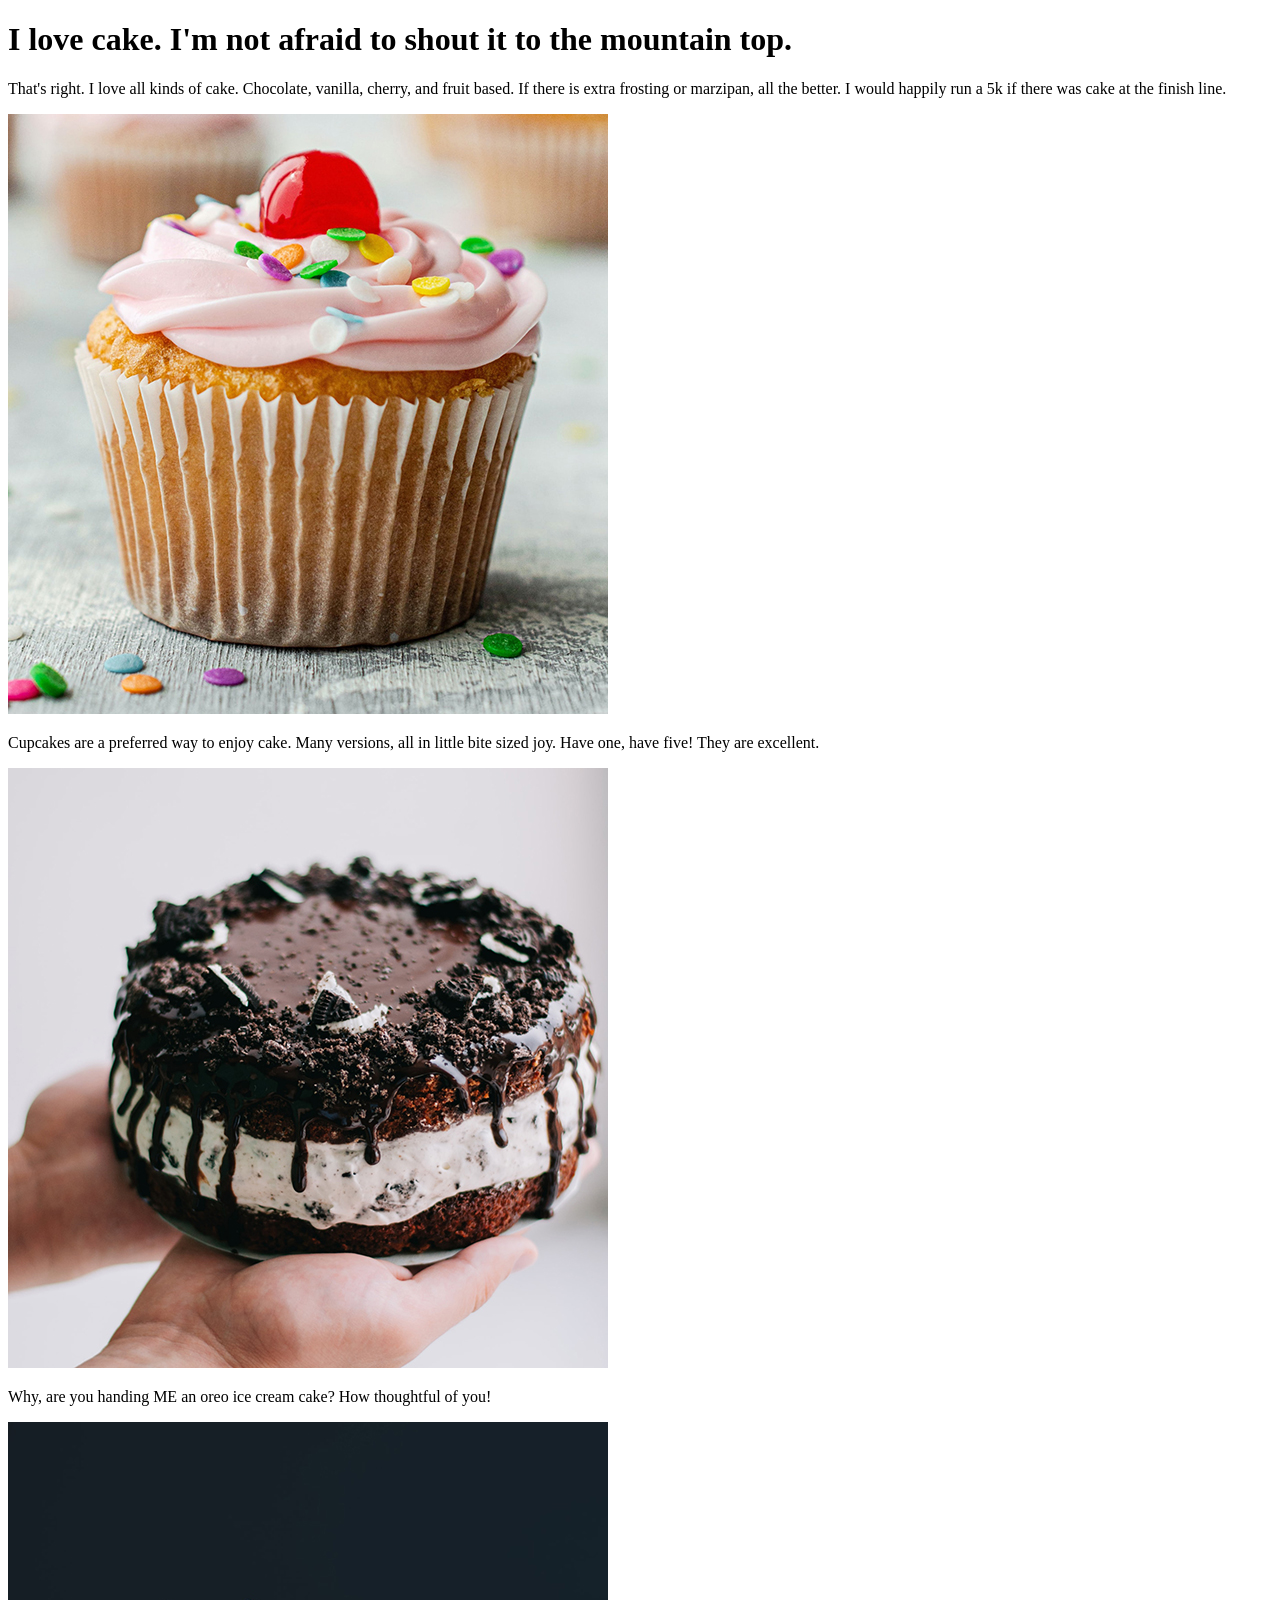
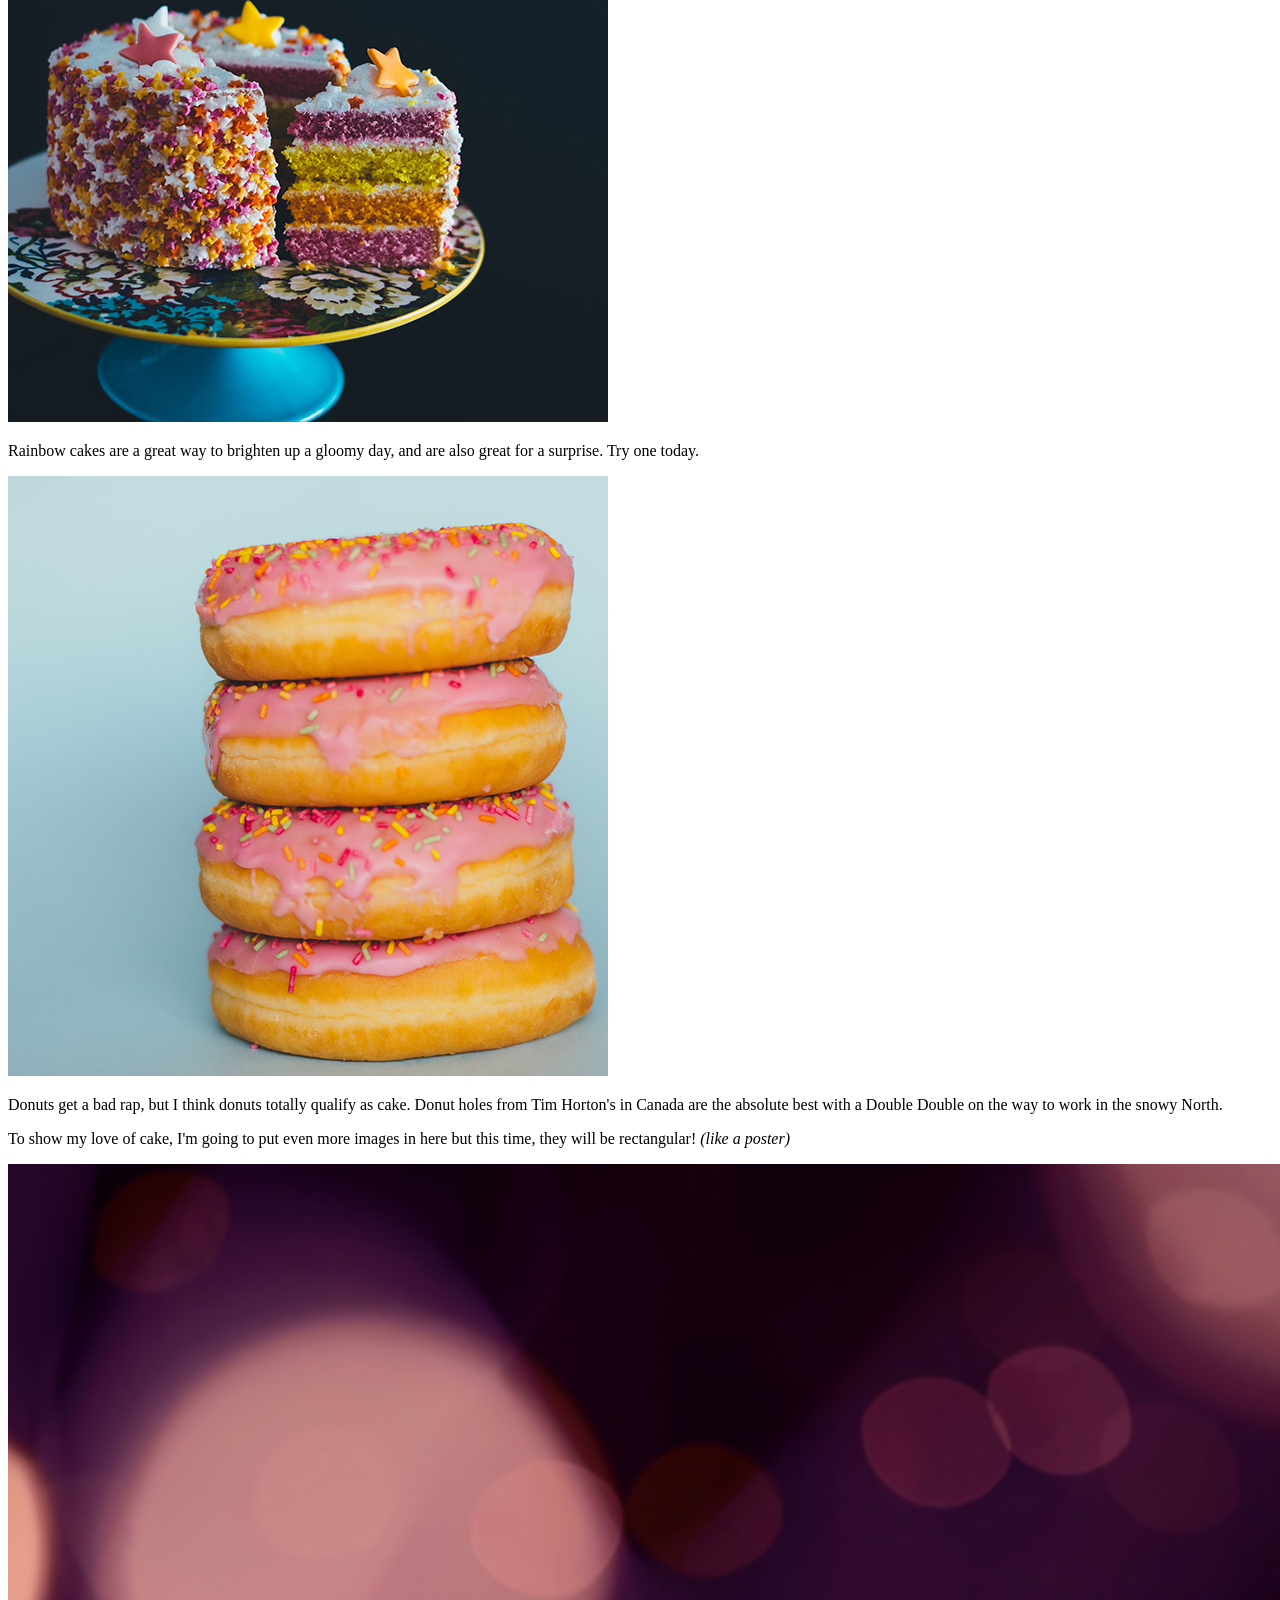
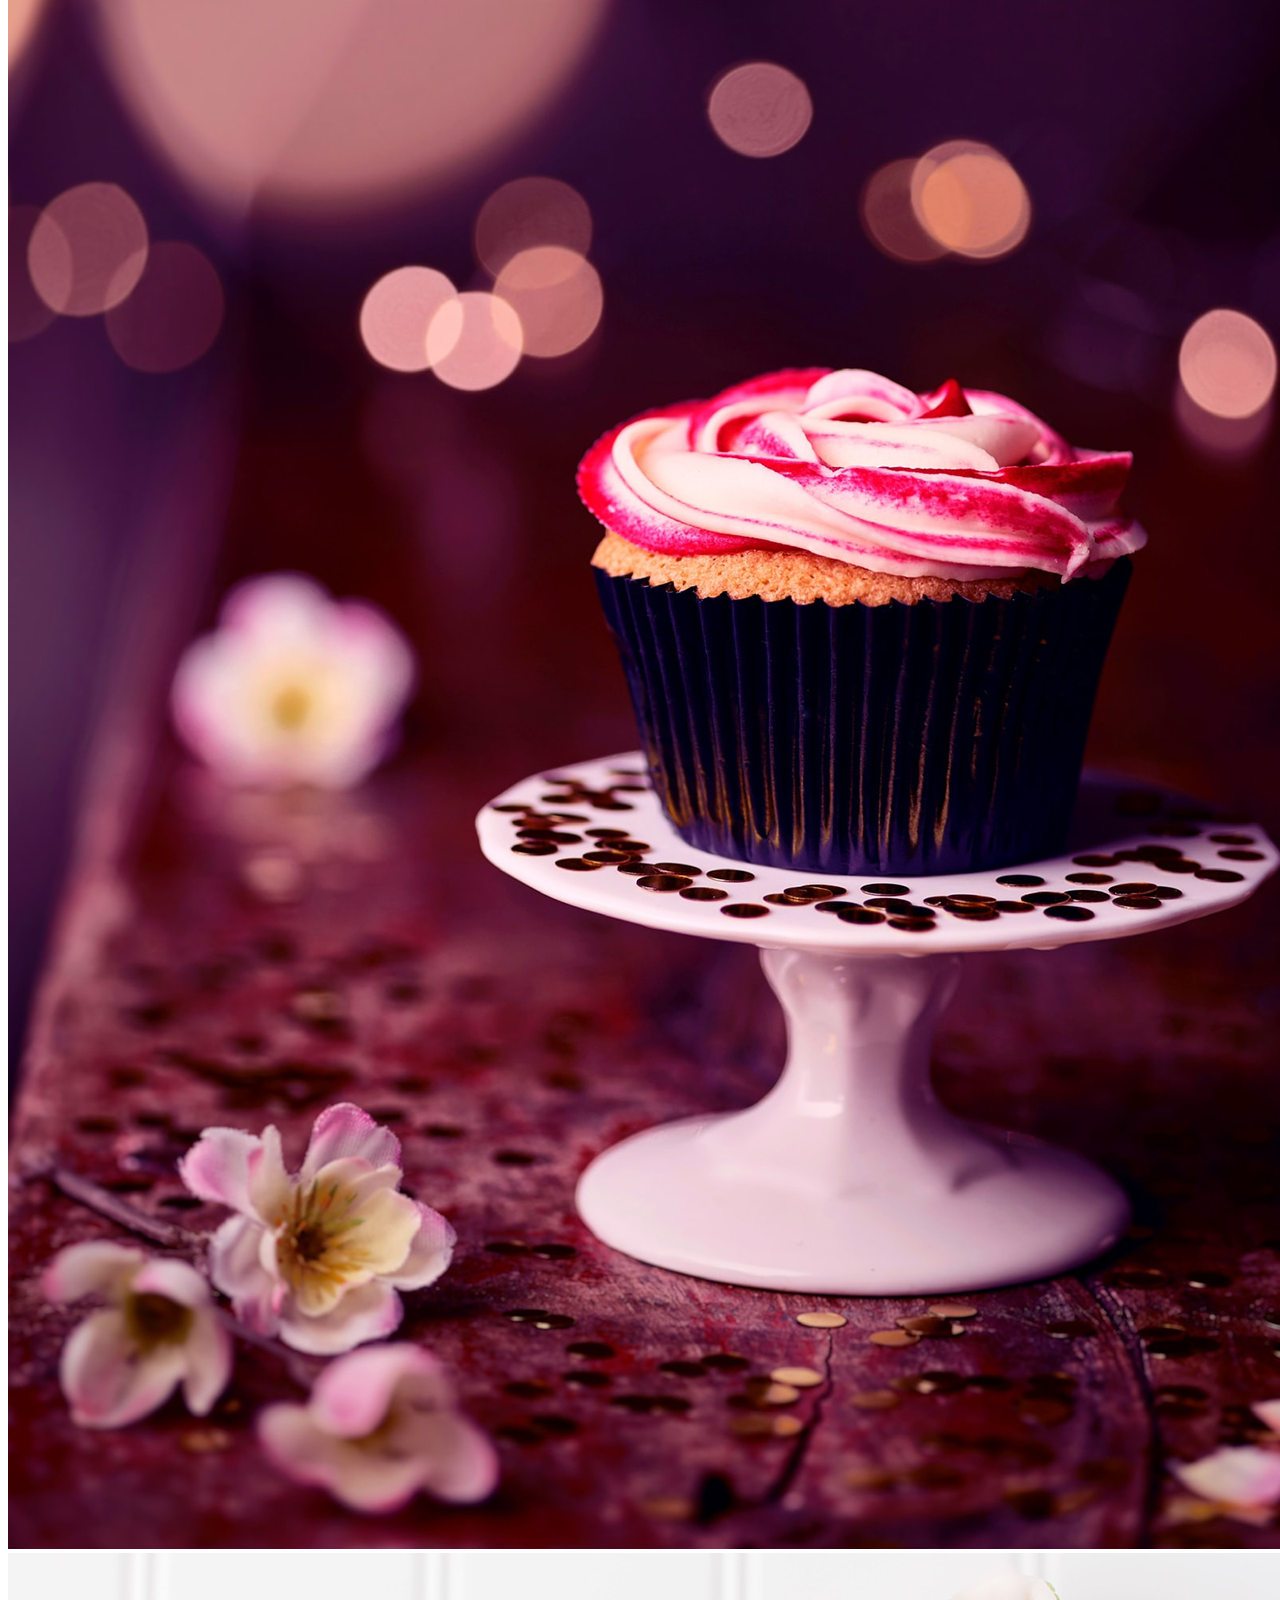
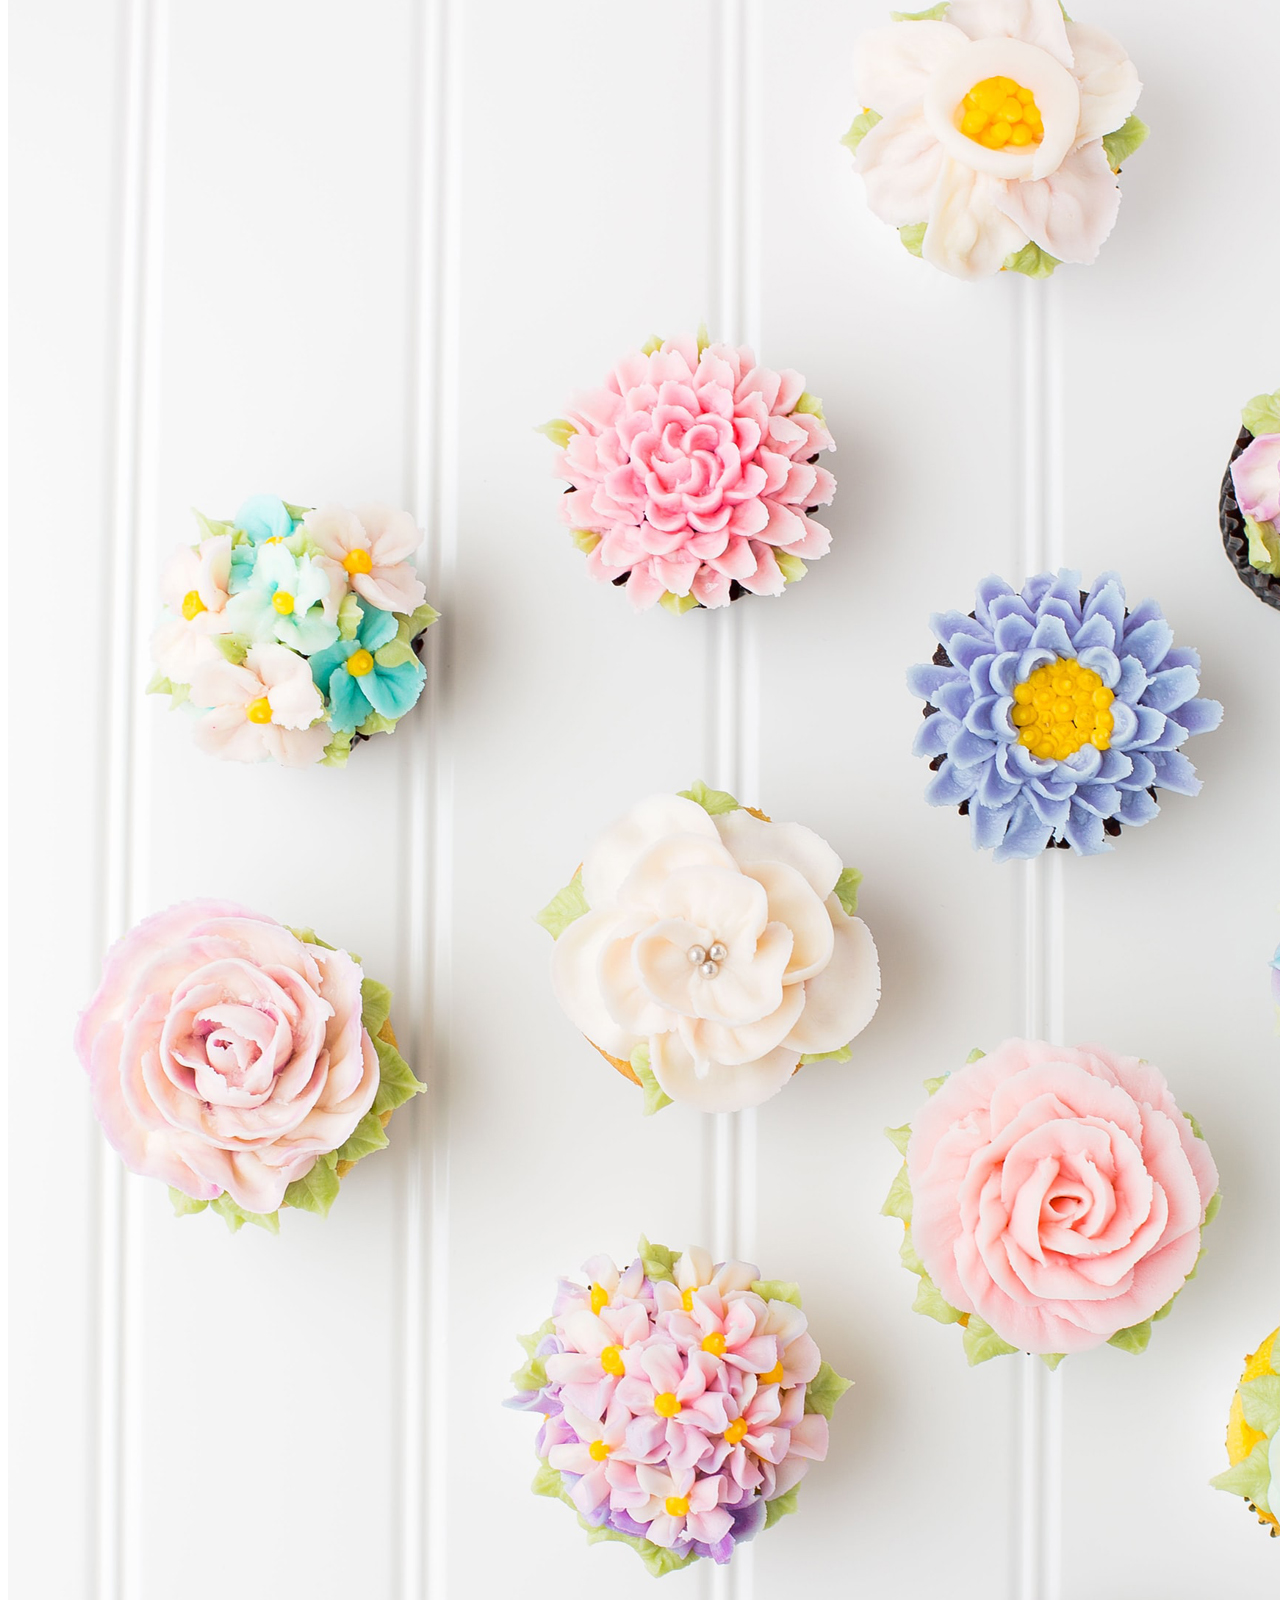
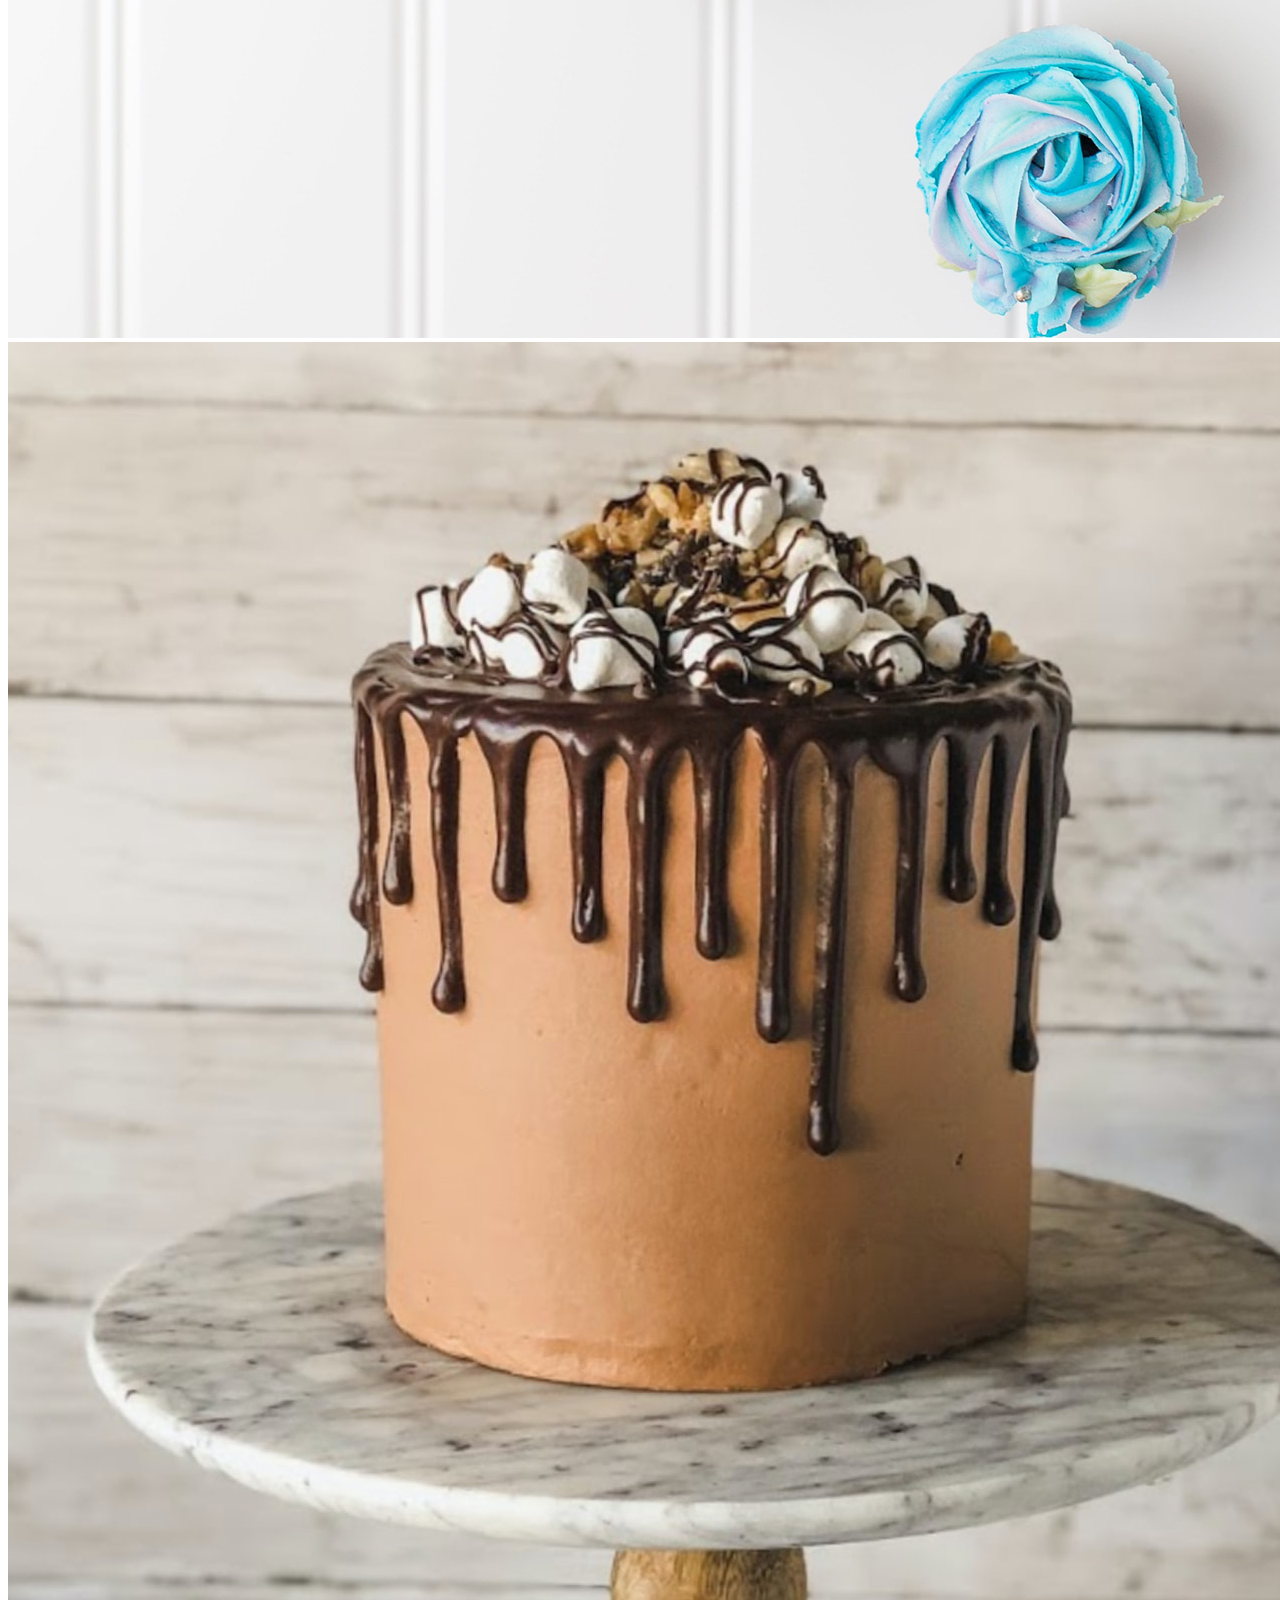
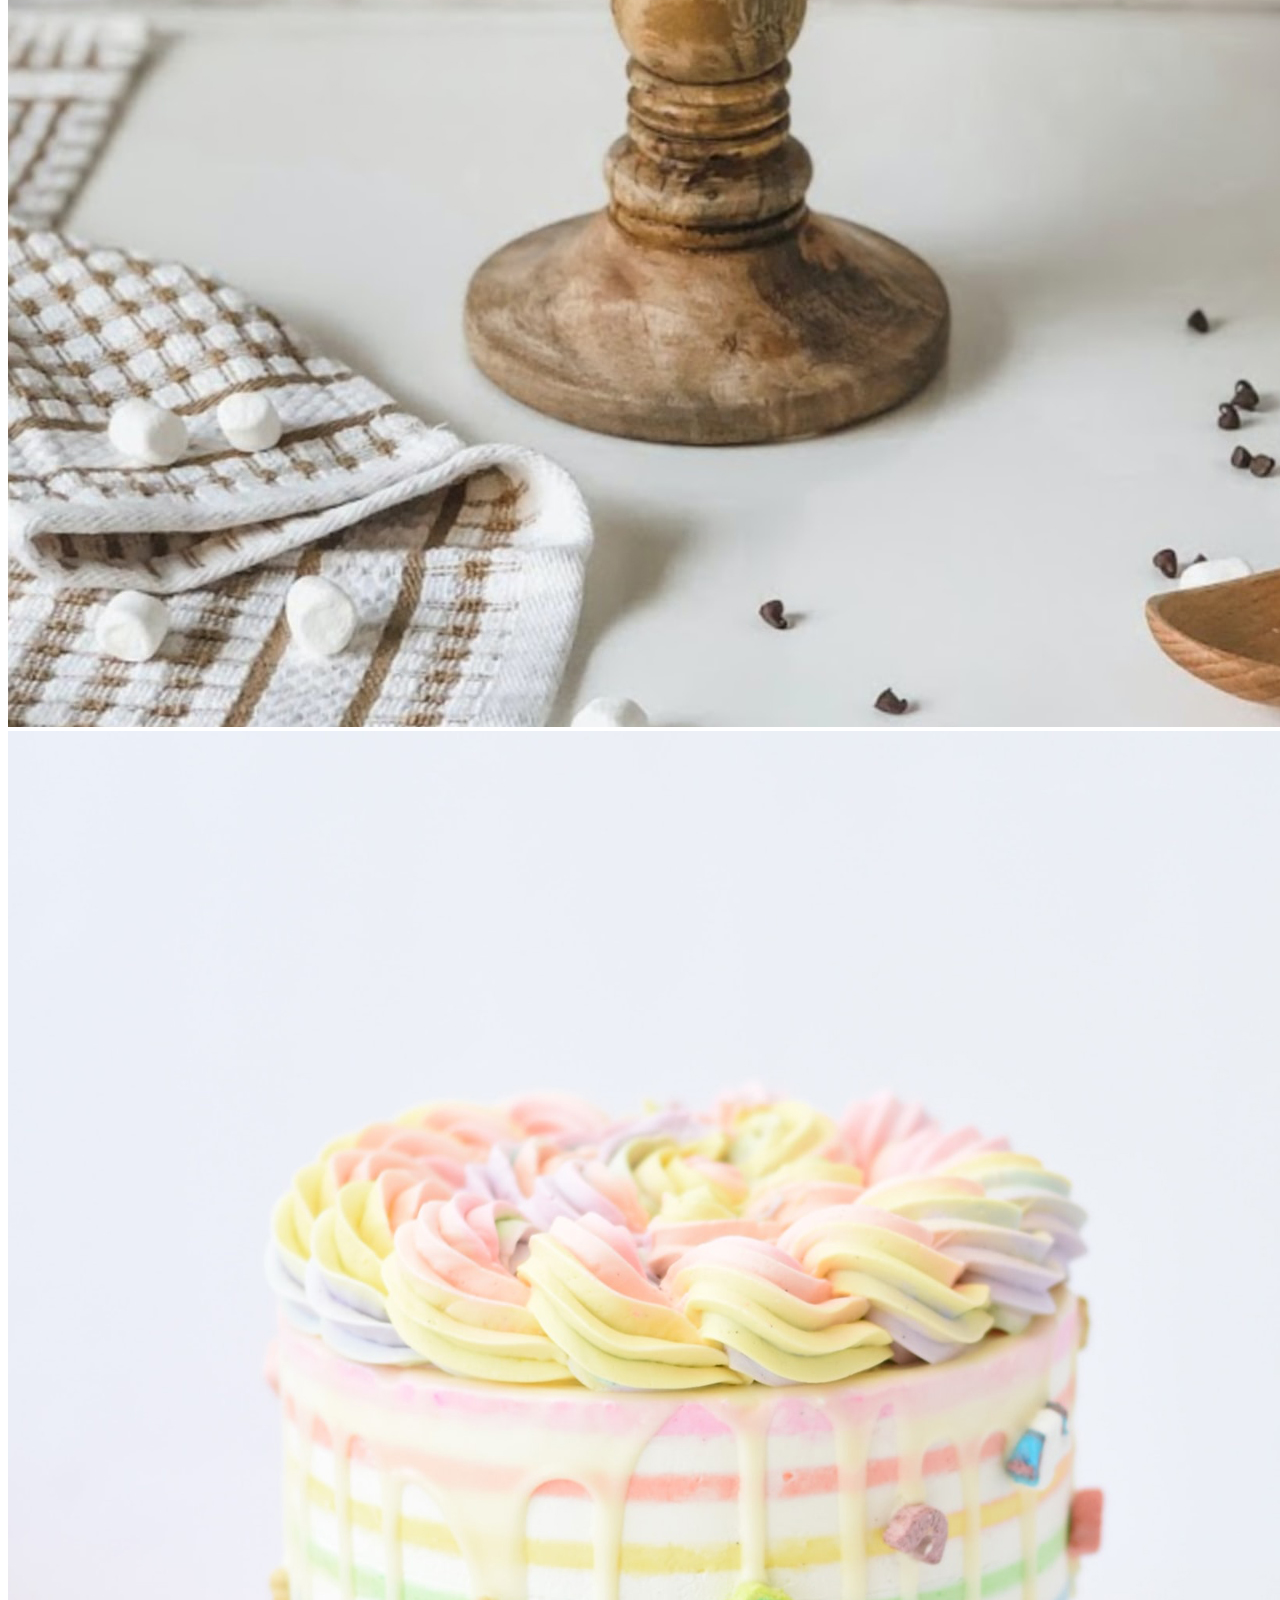
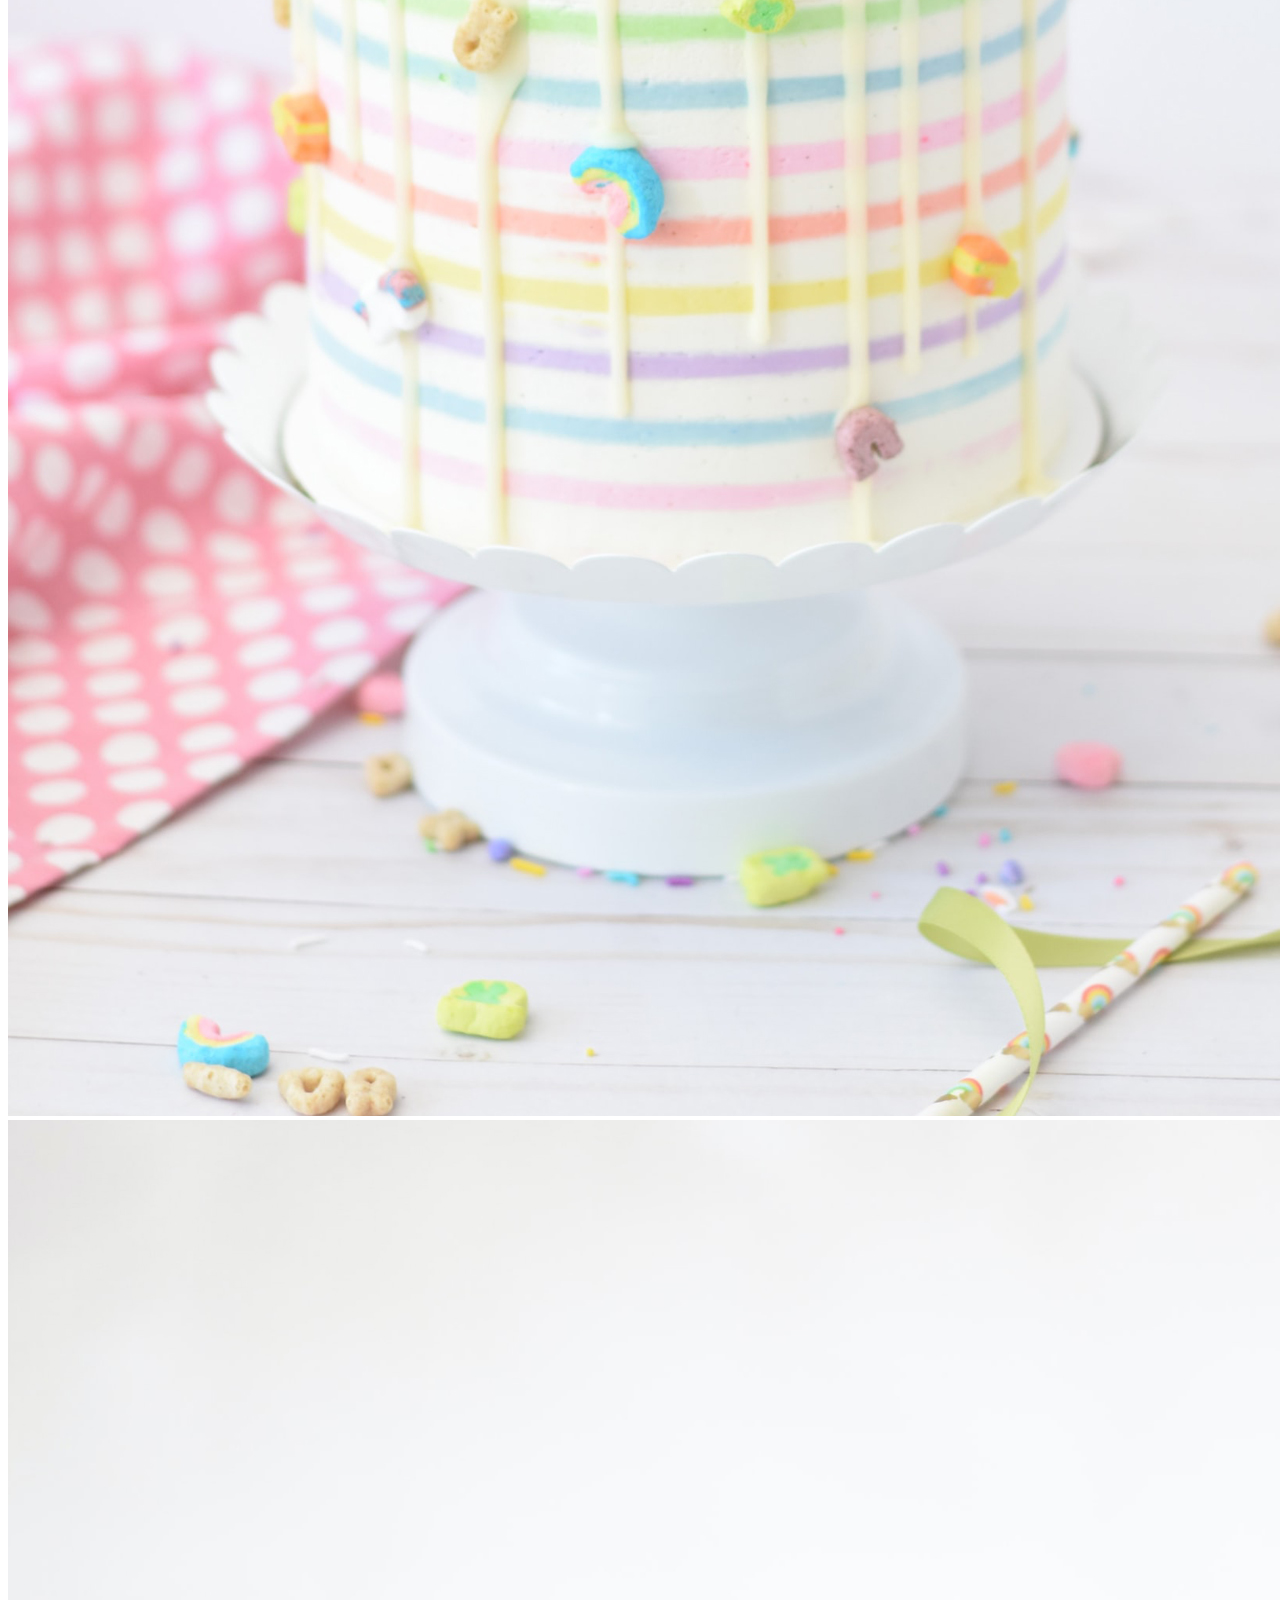
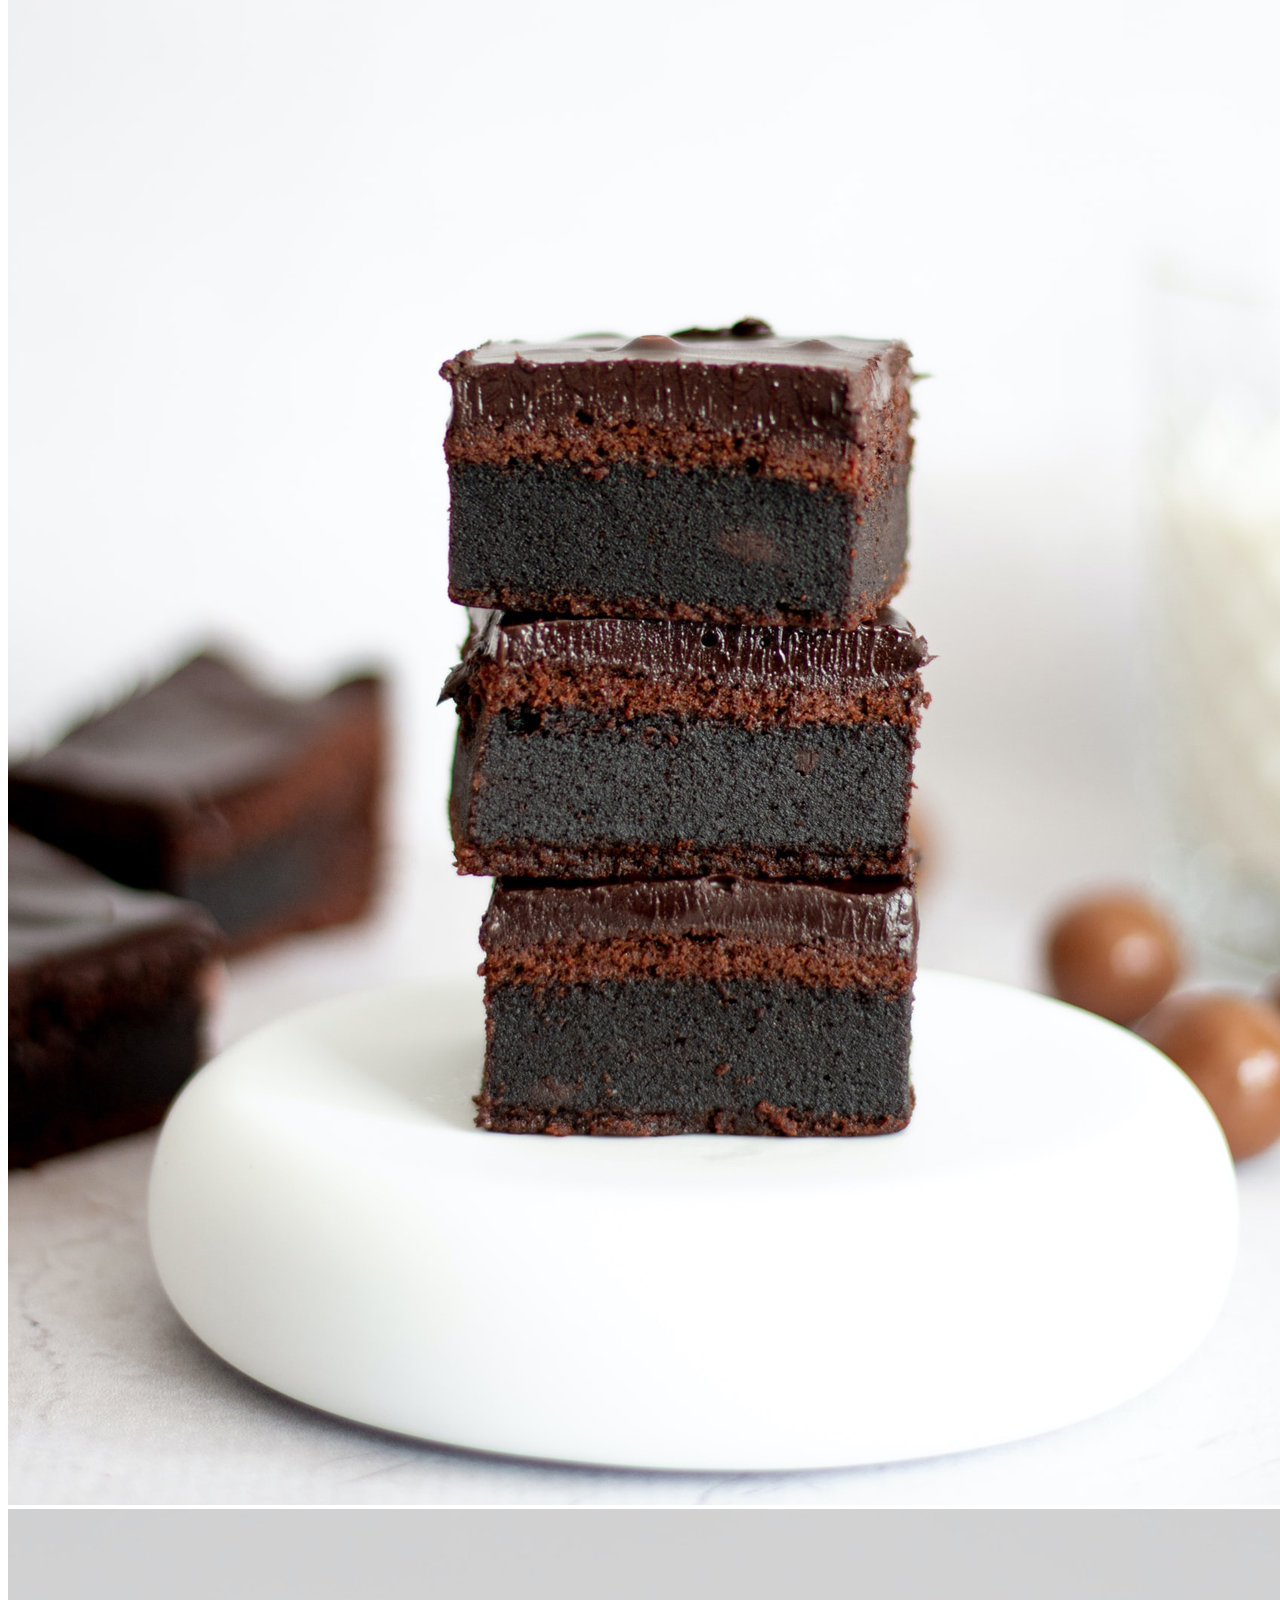
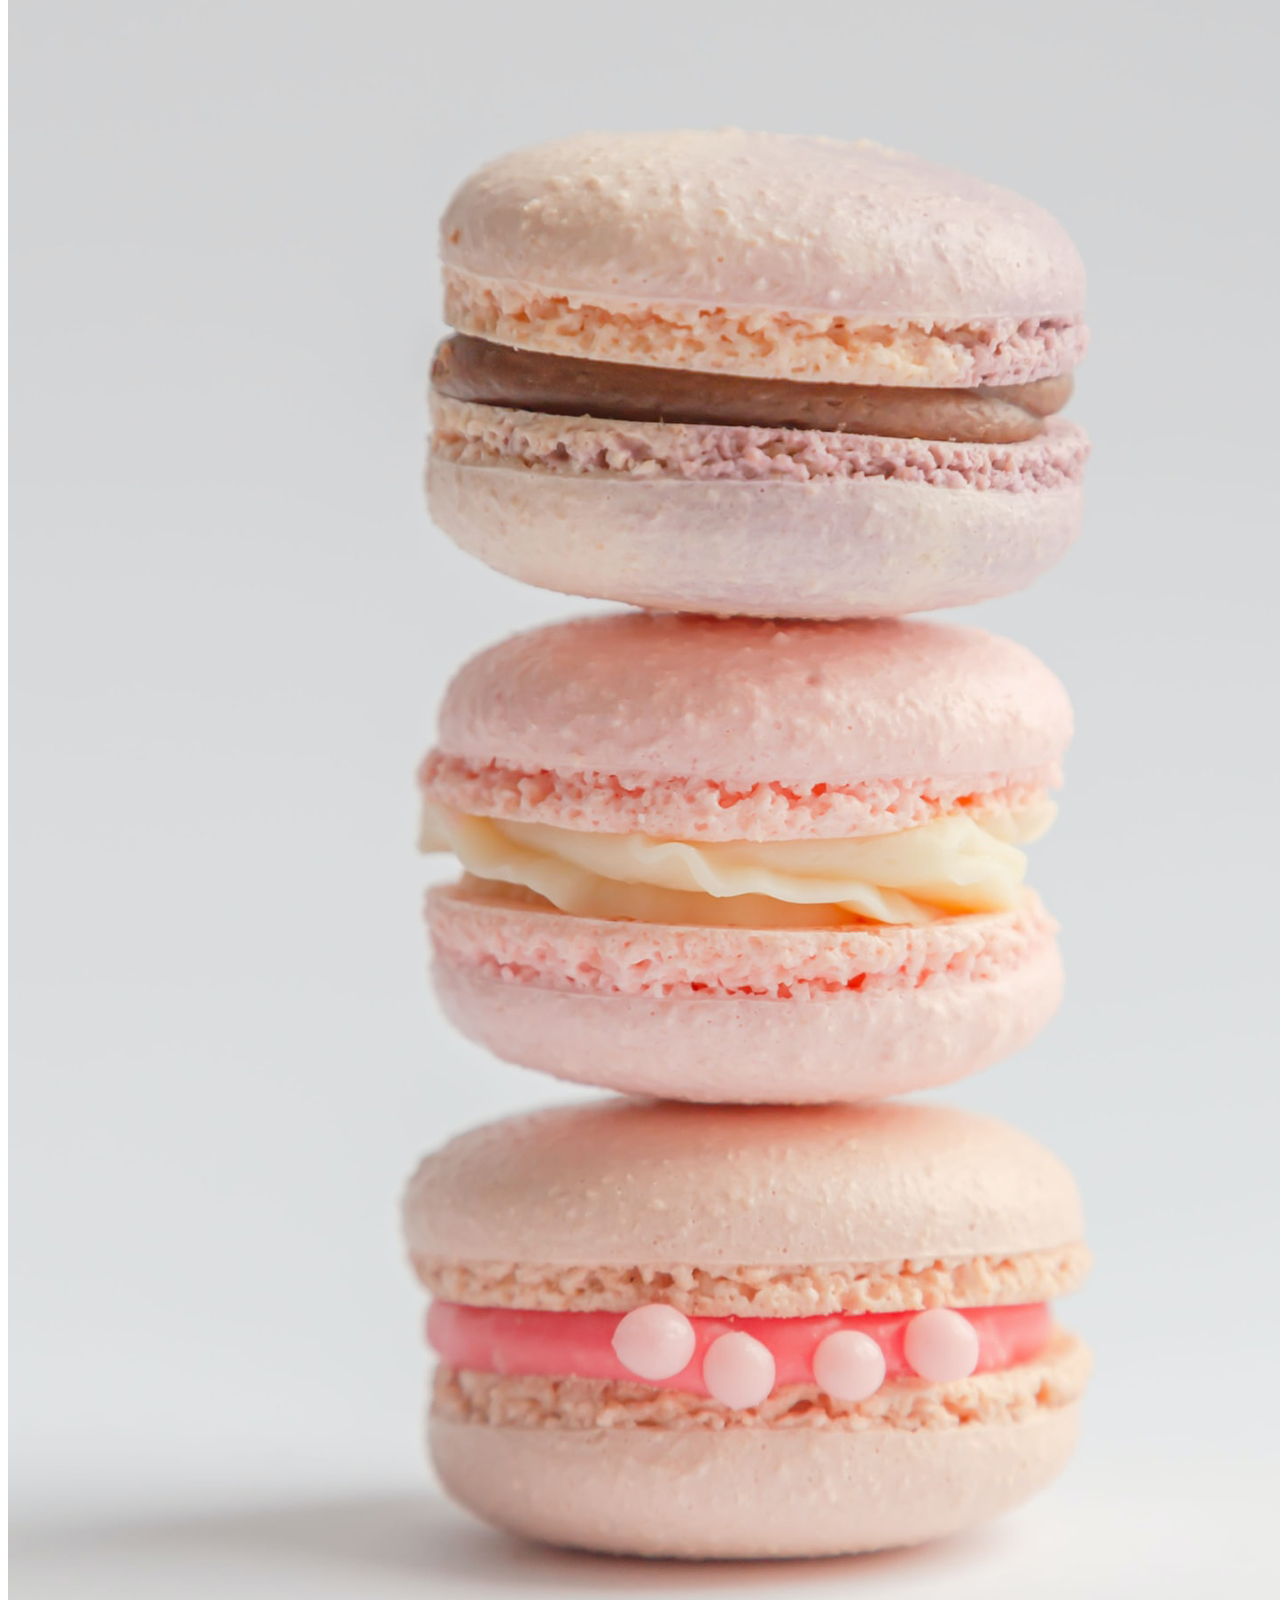
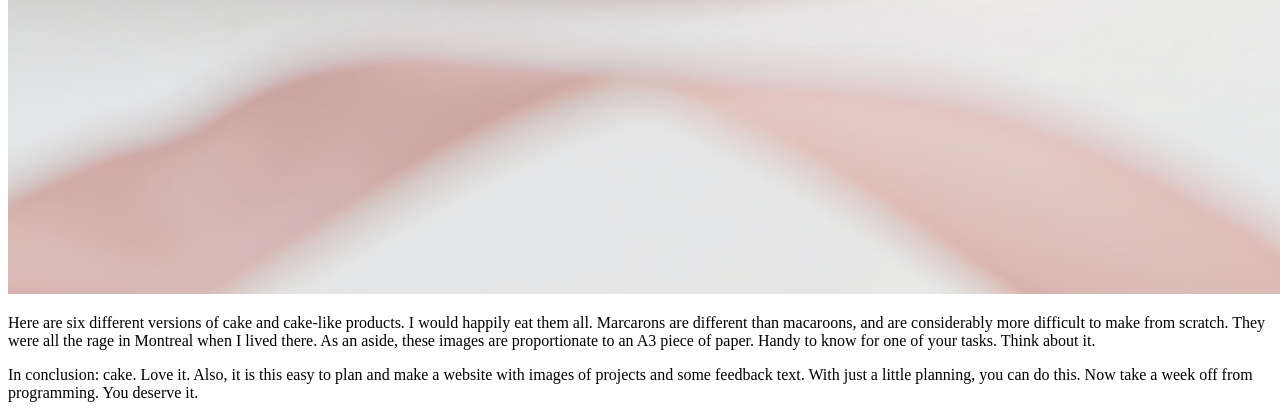
==== cake.html @ 4b4622ae "adding cake images and cake.html adding cake images and the cake.html page" ====
<!DOCTYPE html>
<html lang="en">

<head>
    <meta charset="UTF-8">
    <meta http-equiv="X-UA-Compatible" content="IE=edge">
    <meta name="viewport" content="width=device-width, initial-scale=1.0">

    <link rel='stylesheet' href='styles.css' />

  

    <title>I Love Cake</title>
</head>

<body>

    <!-- This is the header for the cake page -->
    <header>
        <h1>I love cake. I'm not afraid to shout it to the mountain top.</h1>

        <p class="cake-text">That's right. I love all kinds of cake. Chocolate, vanilla, cherry, and fruit based. If there is extra frosting or marzipan, all the better. I would happily run a 5k if there was cake at the finish line.</p>
    </header>




    <!-- main body about my love of cake -->

    <main>

        <!-- begin square images  -->
        <section class="section-one">
            <div class="container">

                <div class="cake-group">
                    <img class="cake-item" src="images/cake1.jpg" alt="a photo of a cupcake">

                    <p class="cake-text caption">Cupcakes are a preferred way to enjoy cake. Many versions, all in
                    little bite sized joy. Have one, have five! They are excellent.</p>

                </div>

                <div class="cake-group">

                    <img class="cake-item" src="images/cake2.jpg" alt="a photo of an oreo ice cream cake">


                    <p class="cake-text caption">Why, are you handing ME an oreo ice cream cake? How thoughtful of you!
                    </p>

                </div>

                <div class="cake-group">

                    <img class="cake-item" src="images/cake3.jpg" alt="a photo of a rainbow cake">

                    <p class="cake-text caption">Rainbow cakes are a great way to brighten up a gloomy day, and are also
                        great
                        for a surprise. Try one today. </p>

                </div>

                <div class="cake-group">
                    <img class="cake-item" src="images/cake4.jpg" alt="a photo of a donut">


                    <p class="cake-text caption">Donuts get a bad rap, but I think donuts totally qualify as cake. Donut
                        holes
                        from Tim Horton's in Canada are the absolute best with a Double Double on the way to work in the
                        snowy
                        North.</p>
                </div>
            </div>
        </section>

        <!-- Begin poster size images -->


        <section class="section-two">



            <p class="cake-text dark center">To show my love of cake, I'm going to put even more images in here but this time,
                they will be rectangular! <em>(like a poster)</em> </p>

            <div class="container">
                <img class="cake-poster-item" src="images/cakeposter1.jpg" alt="a photo of a cupcake">

                <img class="cake-poster-item" src="images/cakeposter2.jpg" alt="a photo of many cupcakes with icing that looks like flowers">

                <img class="cake-poster-item" src="images/cakeposter3.jpg" alt="a photo of a chocolate popcorn marshmallow cake">

                <img class="cake-poster-item" src="images/cakeposter4.jpg" alt="a photo of a rainbow cake not cut">

                <img class="cake-poster-item" src="images/cakeposter5.jpg" alt="a photo of a stack of fudgy brownies">

                <img class="cake-poster-item" src="images/cakeposter6.jpg" alt="a photo of a three pink marcarons">

            </div>

            <p class="cake-text dark center">Here are six different versions of cake and cake-like products. I would happily eat them all. Marcarons are different than macaroons, and are considerably more difficult to make from scratch. They were all the rage in Montreal when I lived there. As an aside, these images are proportionate to an A3 piece of paper. Handy to know for one of your tasks. Think about it.</p>
        </section>
    </main>

    <footer>
        <p class="cake-text caption disclaimer dark">In conclusion: cake. Love it. Also, it is this easy to plan and make a
            website with images of projects and some feedback text. With just a little planning, you can do this. Now
            take a week off from programming. You deserve it.</p>

    </footer>
</body>

</html>
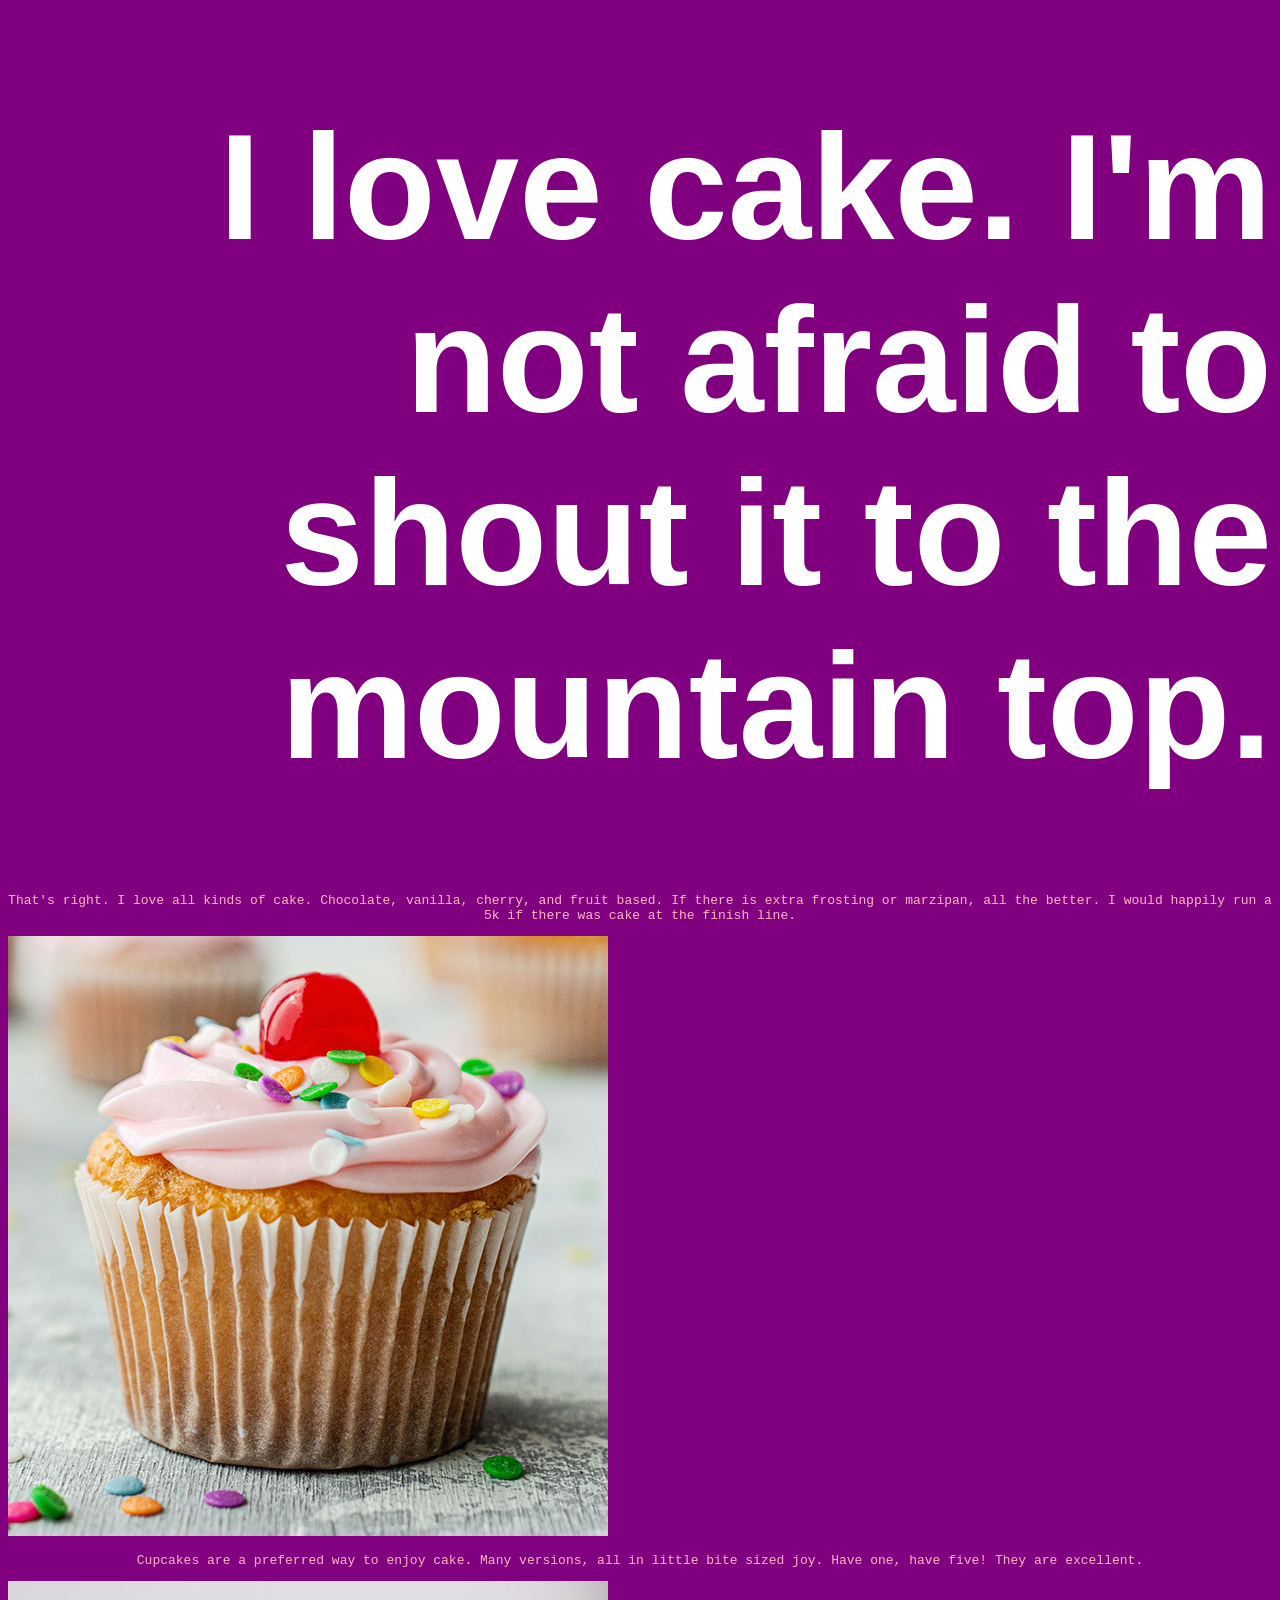
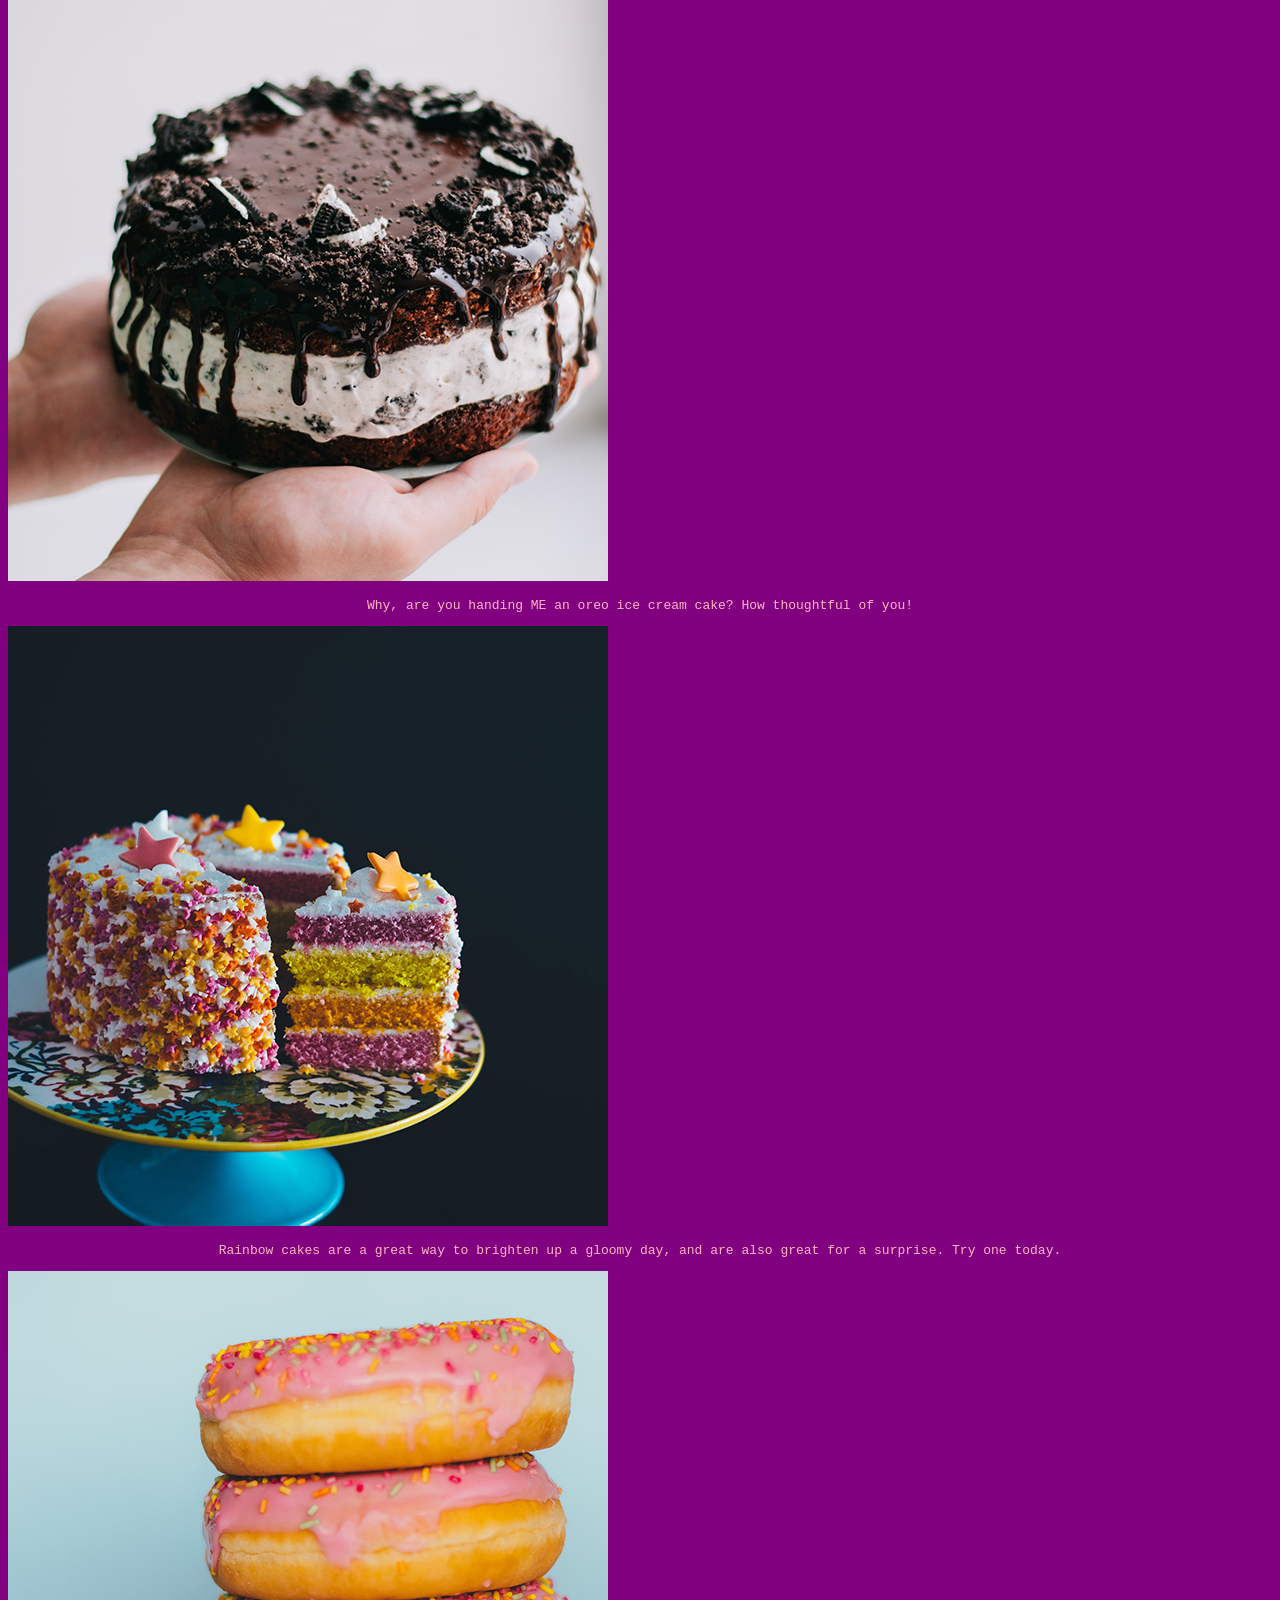
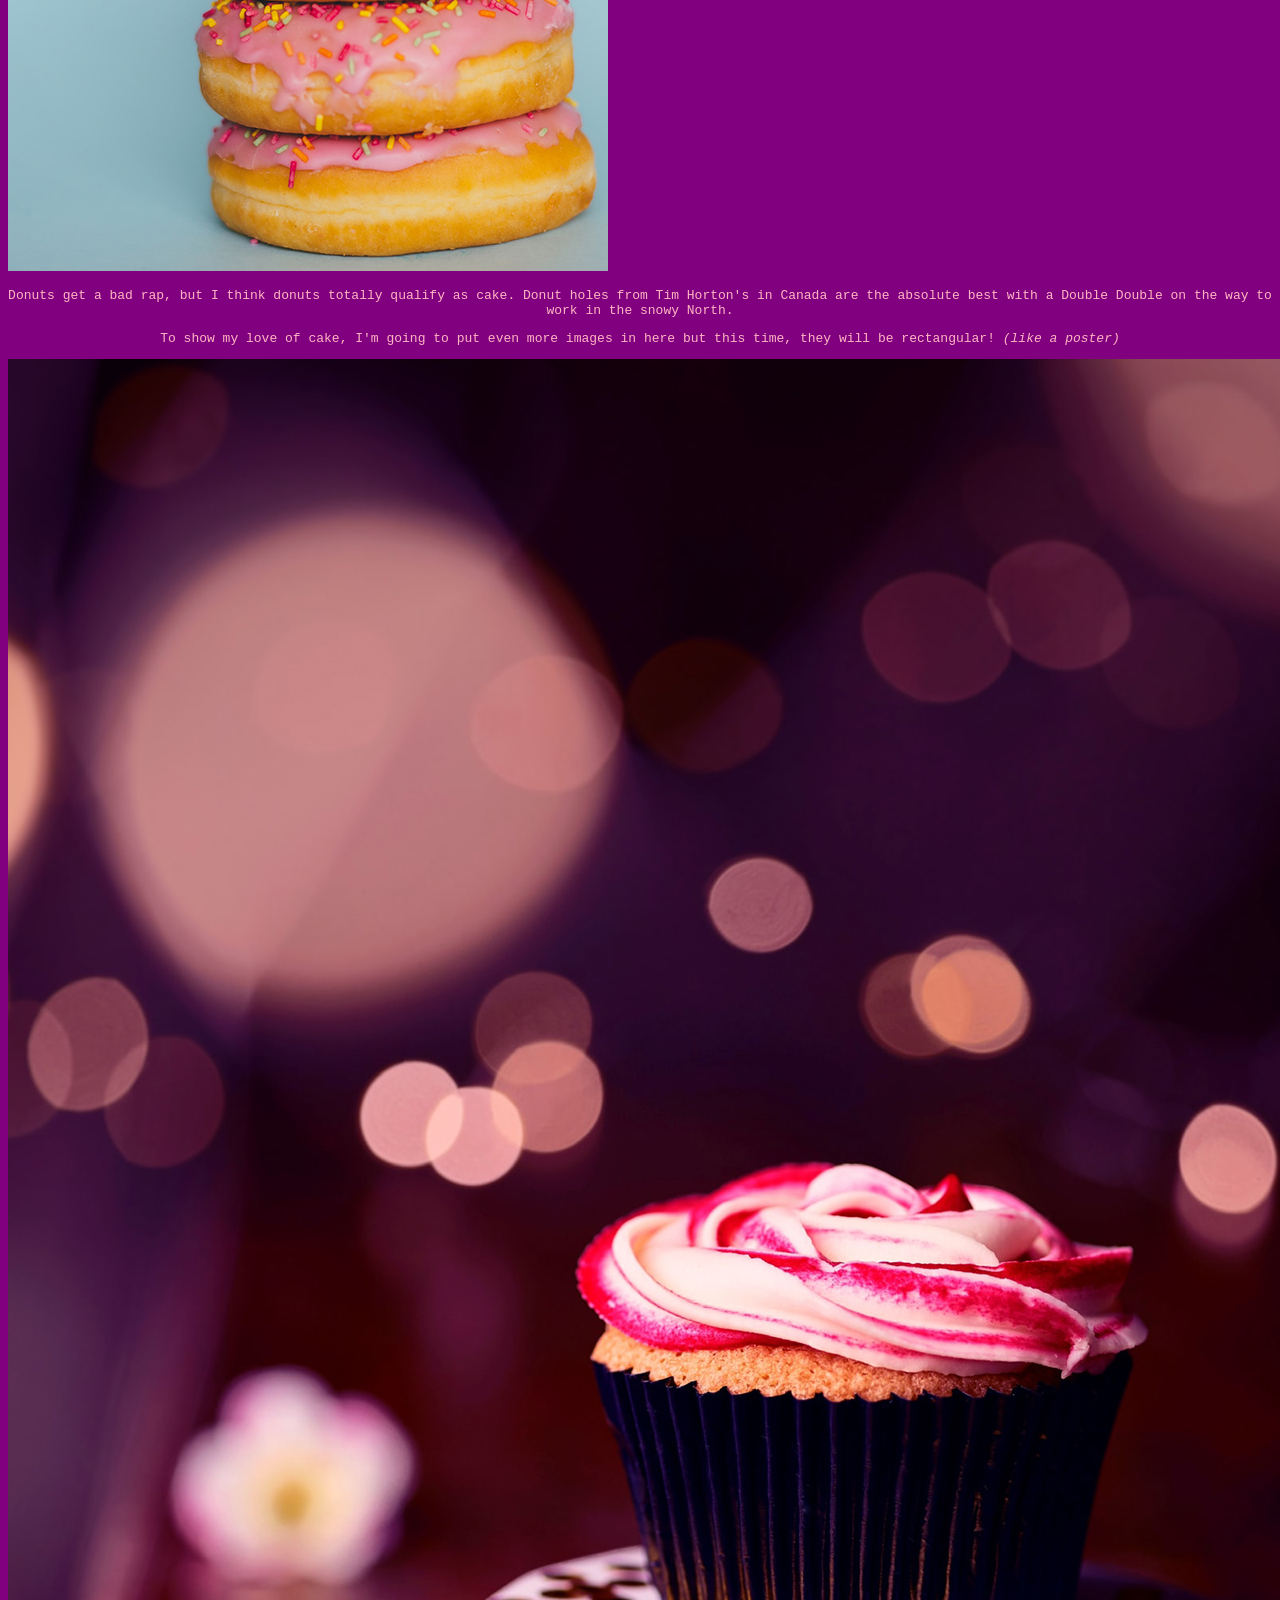
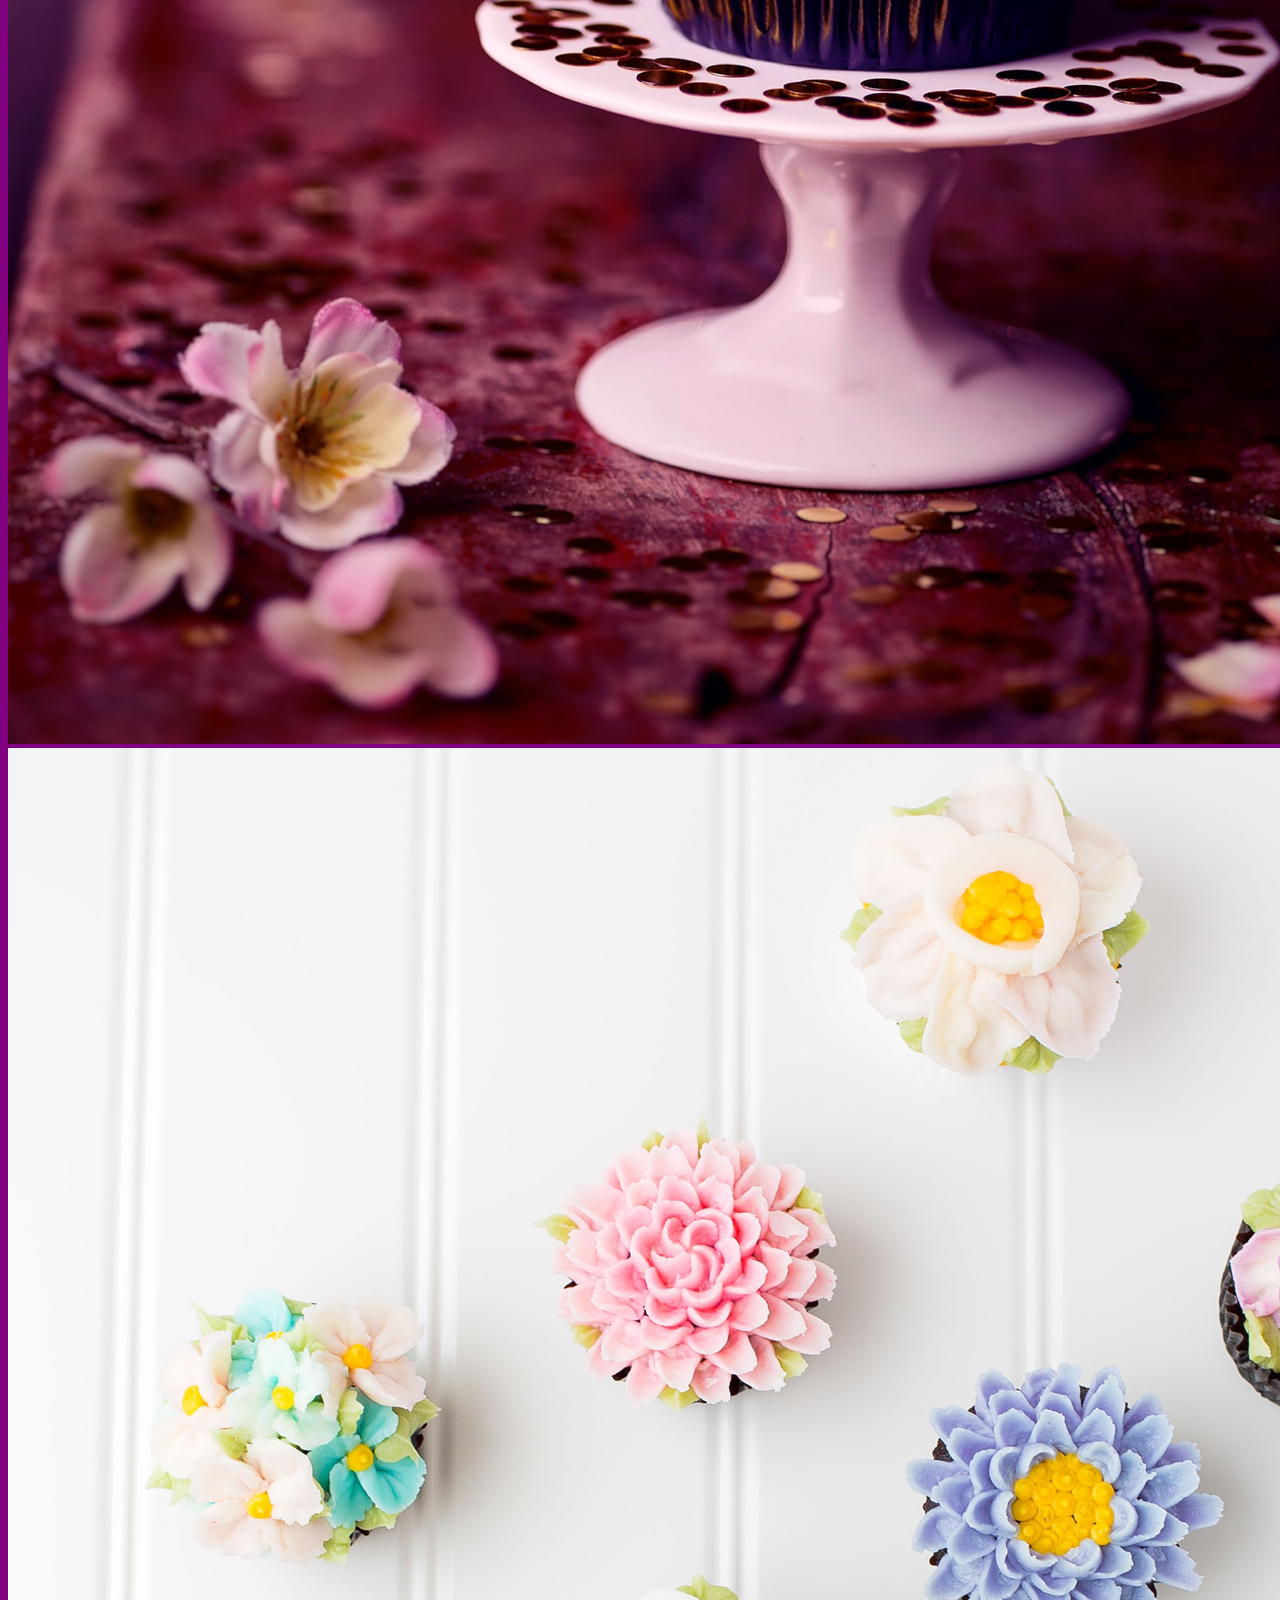
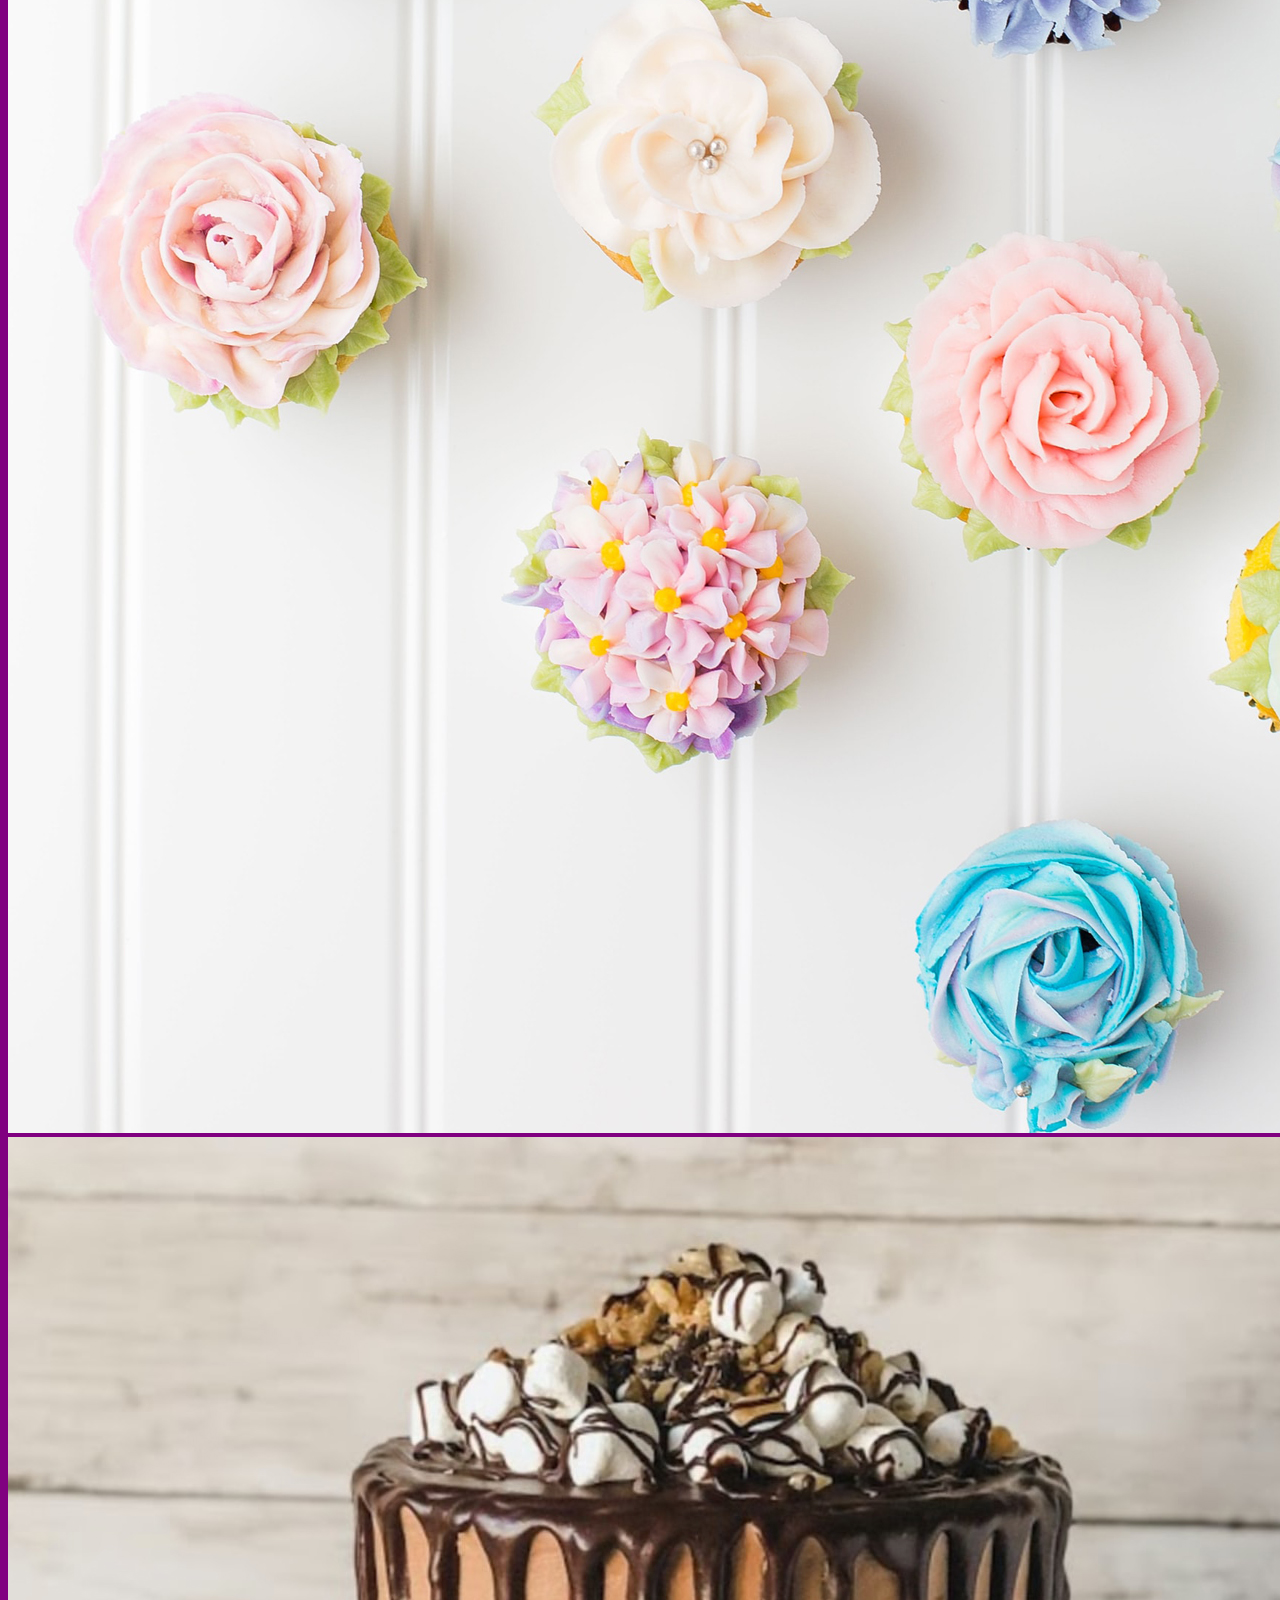
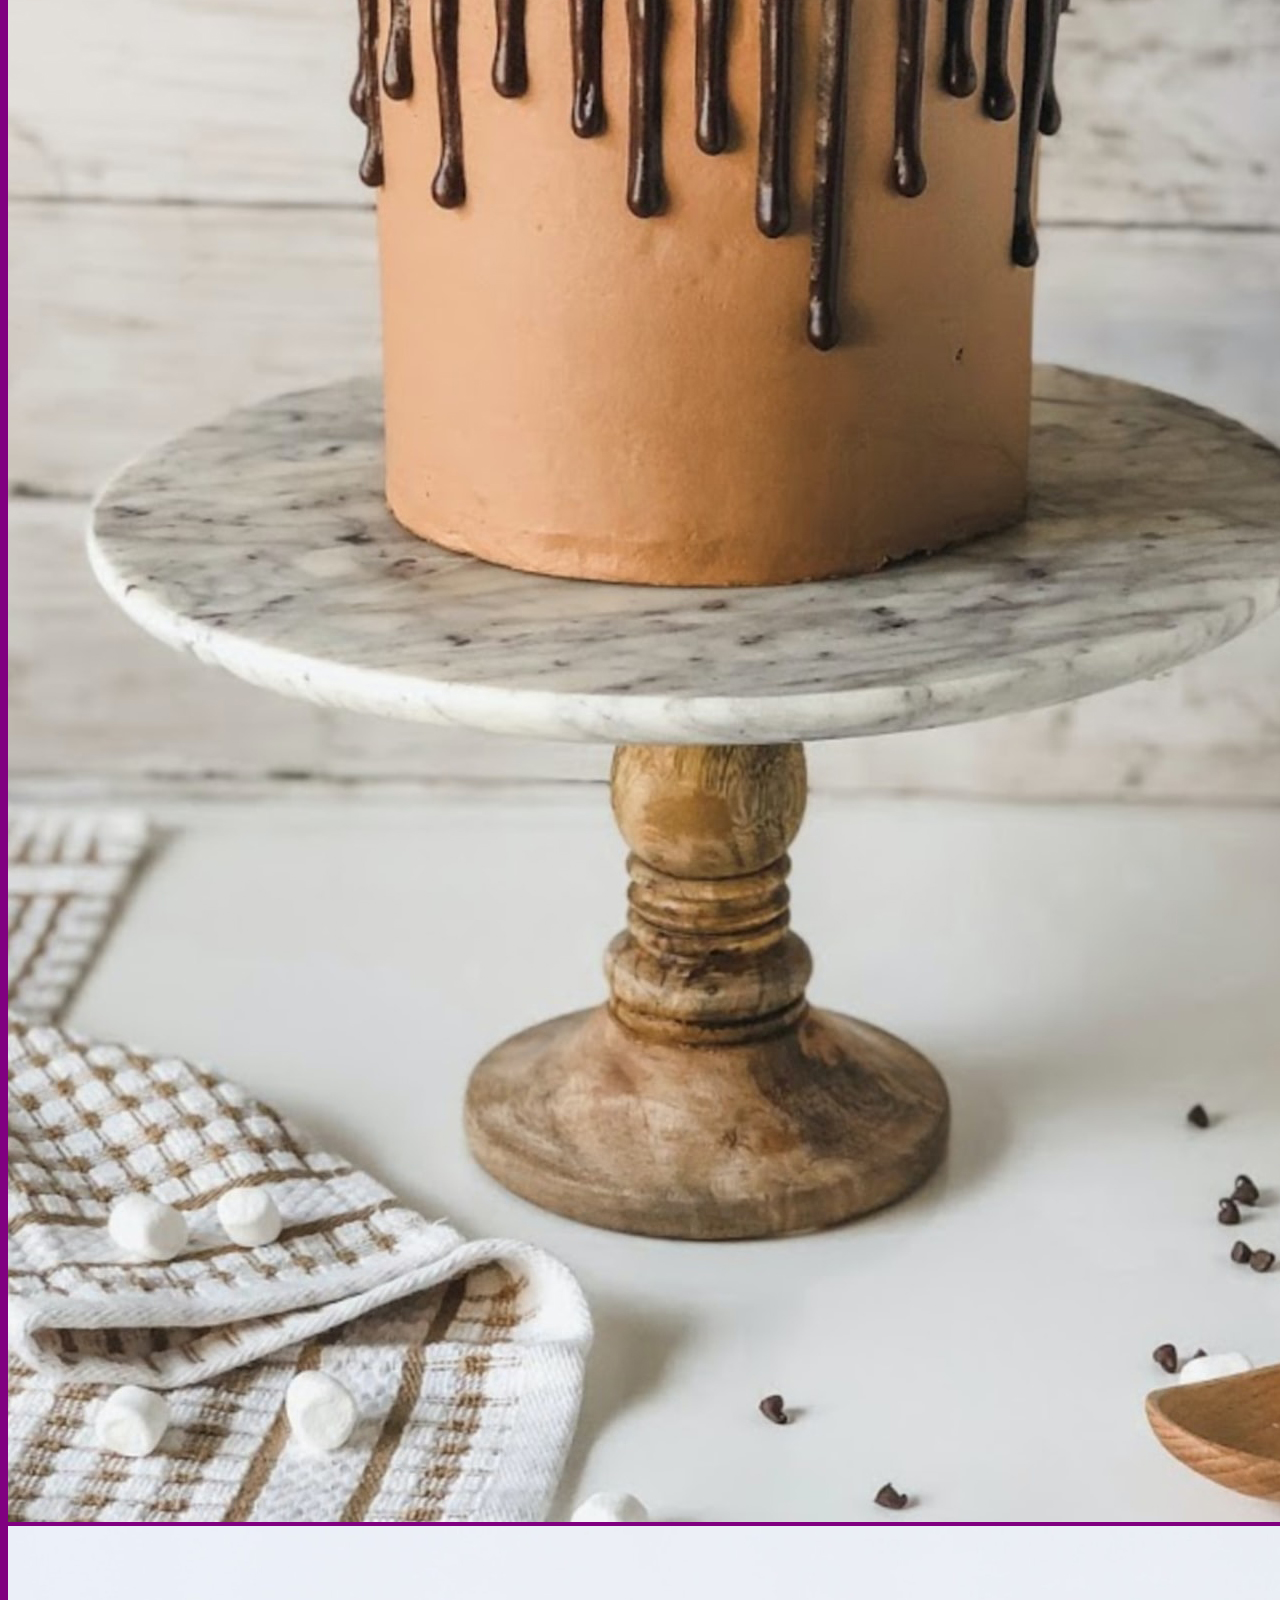
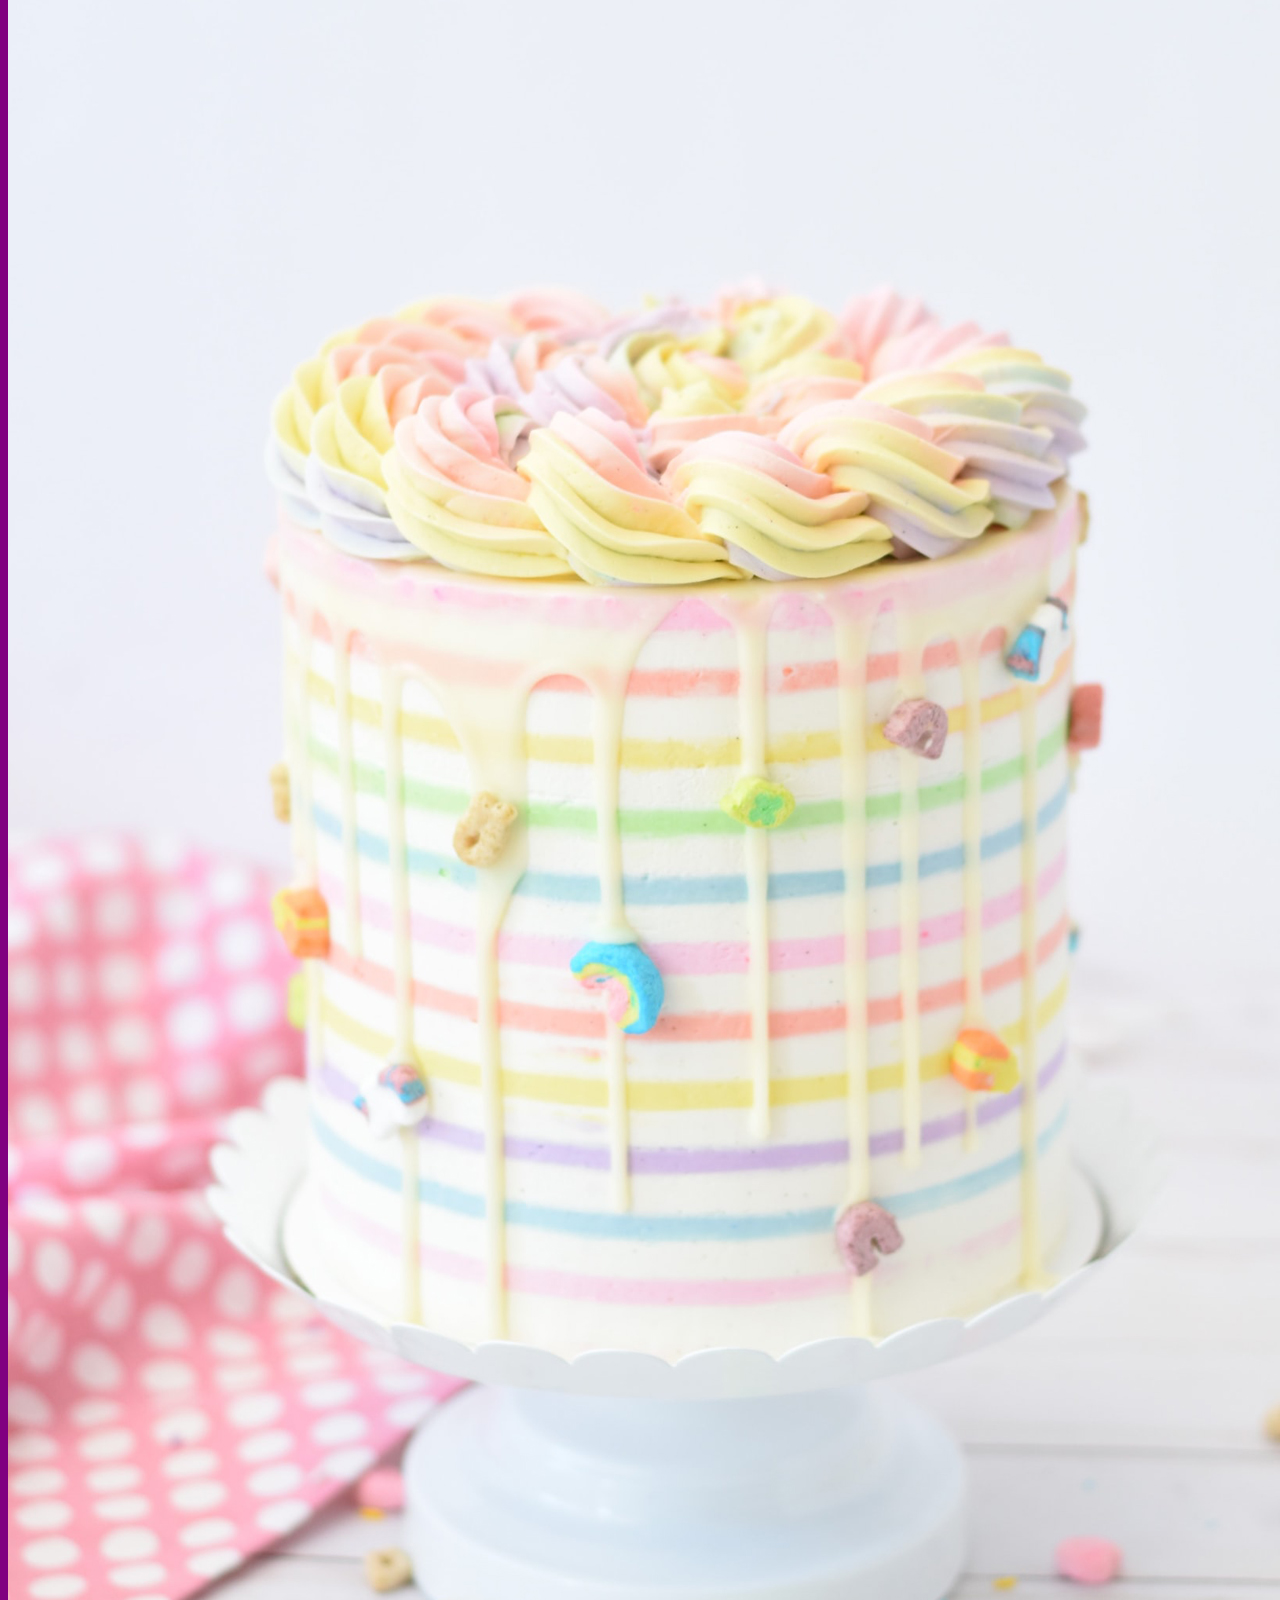
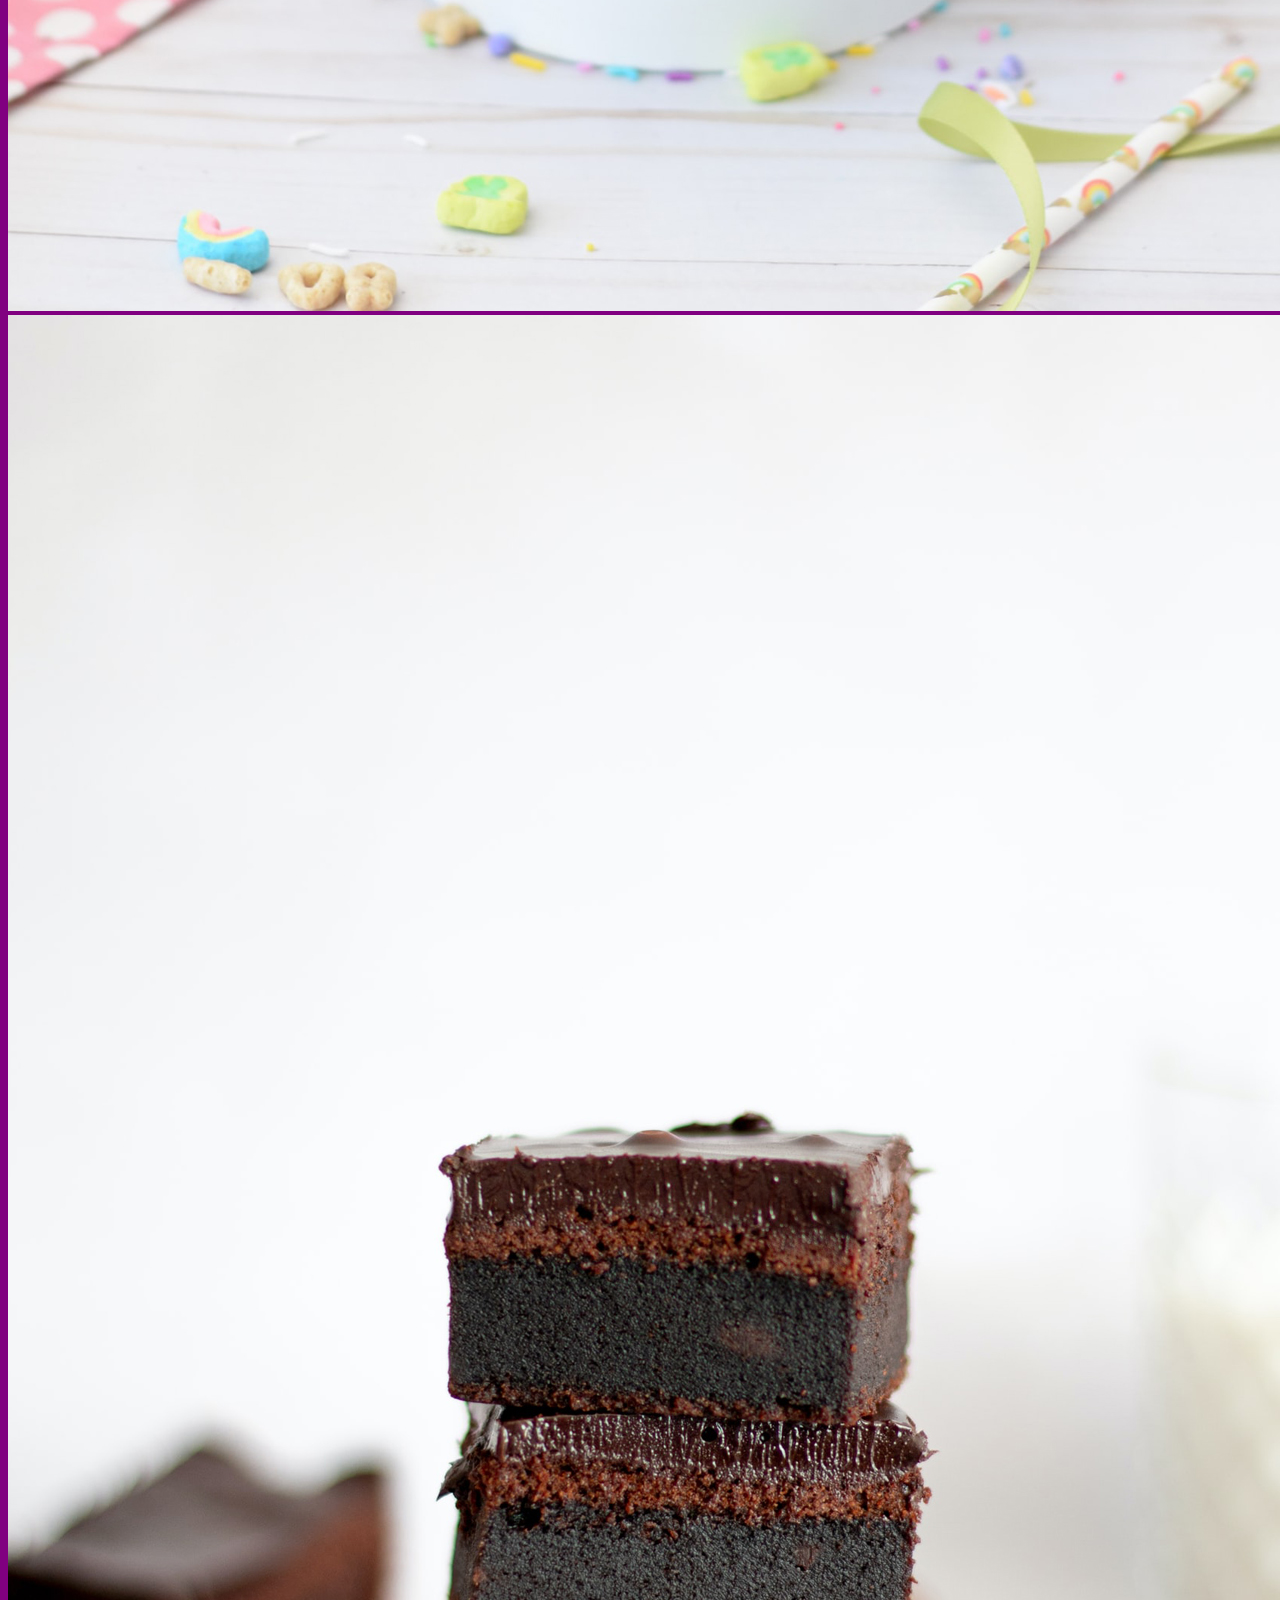
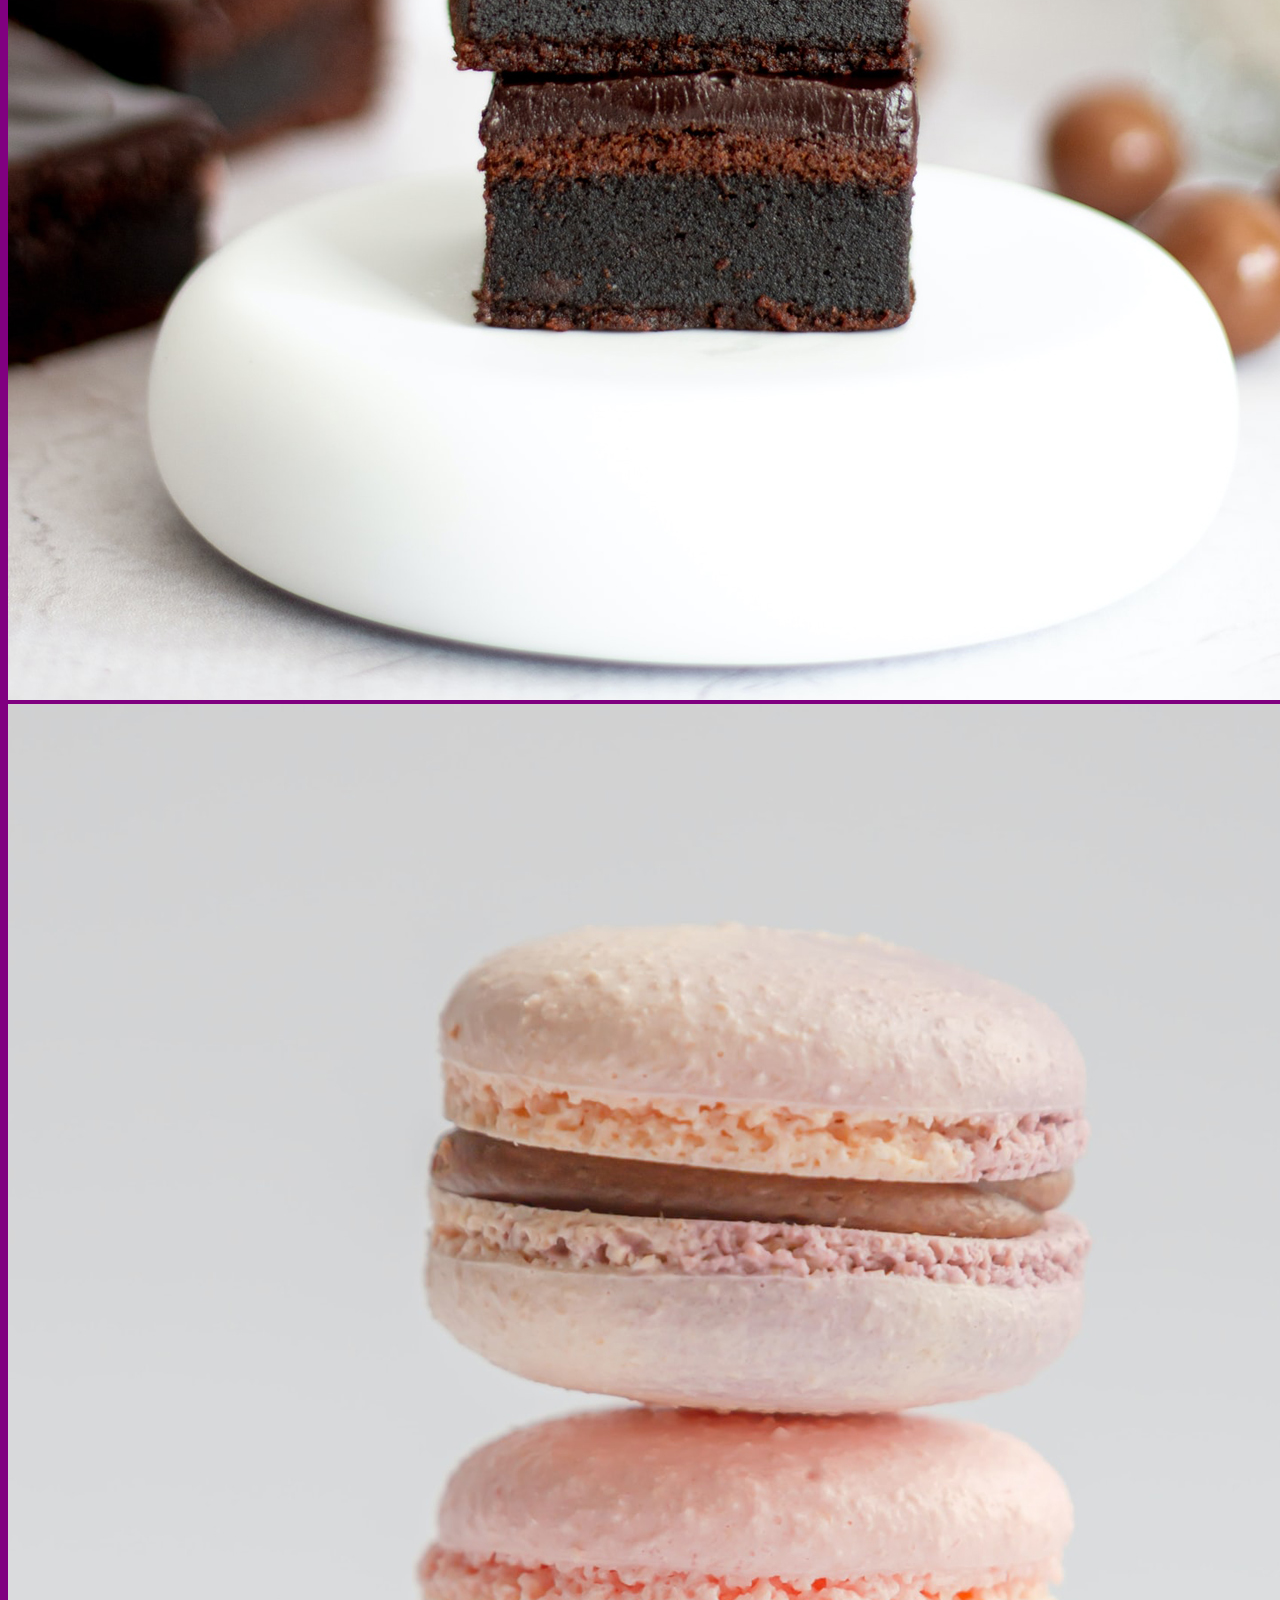
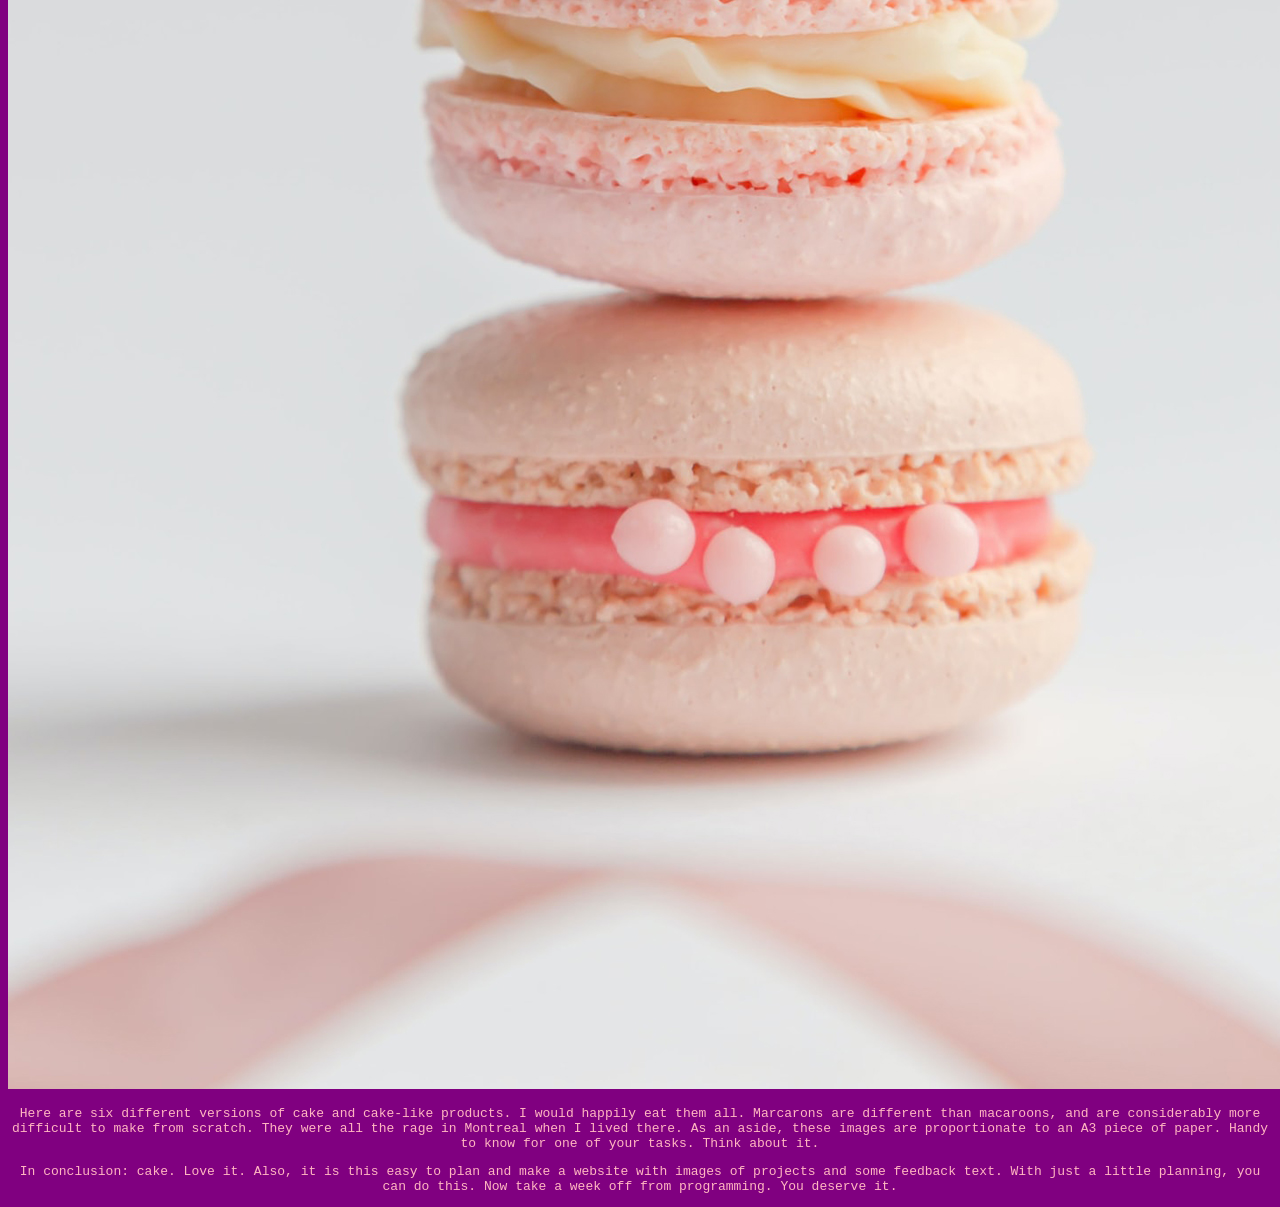
==== commit 4590d6af: "adding css to cake.html linking the css page to the cake.html page" ====
--- a/cake.html
+++ b/cake.html
@@ -5,8 +5,7 @@
     <meta charset="UTF-8">
     <meta http-equiv="X-UA-Compatible" content="IE=edge">
     <meta name="viewport" content="width=device-width, initial-scale=1.0">
-
-    <link rel='stylesheet' href='styles.css' />
+    <link rel='stylesheet' href='style.css'/>
 
   
 
--- a/style.css
+++ b/style.css
@@ -0,0 +1,56 @@
+body{
+    background-color: purple;
+}
+
+p {
+    font-family: monospace;
+    text-align: center;
+    color: lightpink;
+}
+
+h1,h2,h3,h4,h5,h6 {
+    font-family: Verdana, Geneva, Tahoma, sans-serif;
+    color: lightyellow;
+    font-style: italic;
+    text-align: right;
+}
+
+h1 {
+    font-family: Impact, Haettenschweiler, 'Arial Narrow Bold', sans-serif;
+    font-size: 150px;
+    color: white;
+    font-style: normal;
+}
+
+h2 {
+    color: black;
+}
+
+.special {
+    font-family: 'Gill Sans', 'Gill Sans MT', Calibri, 'Trebuchet MS', sans-serif;
+    font-weight: bold;
+    font-size: 40px;
+    text-align: left;
+}
+
+ul {
+    list-style-type: square;
+}
+
+ol {
+    list-style-type: upper-roman;
+}
+
+li {
+    color: white;
+    font-size: 20px;
+    font-weight: bold;
+}
+
+.fave{
+    color: orangered;
+}
+
+.pizza{
+    width: 50%;
+}
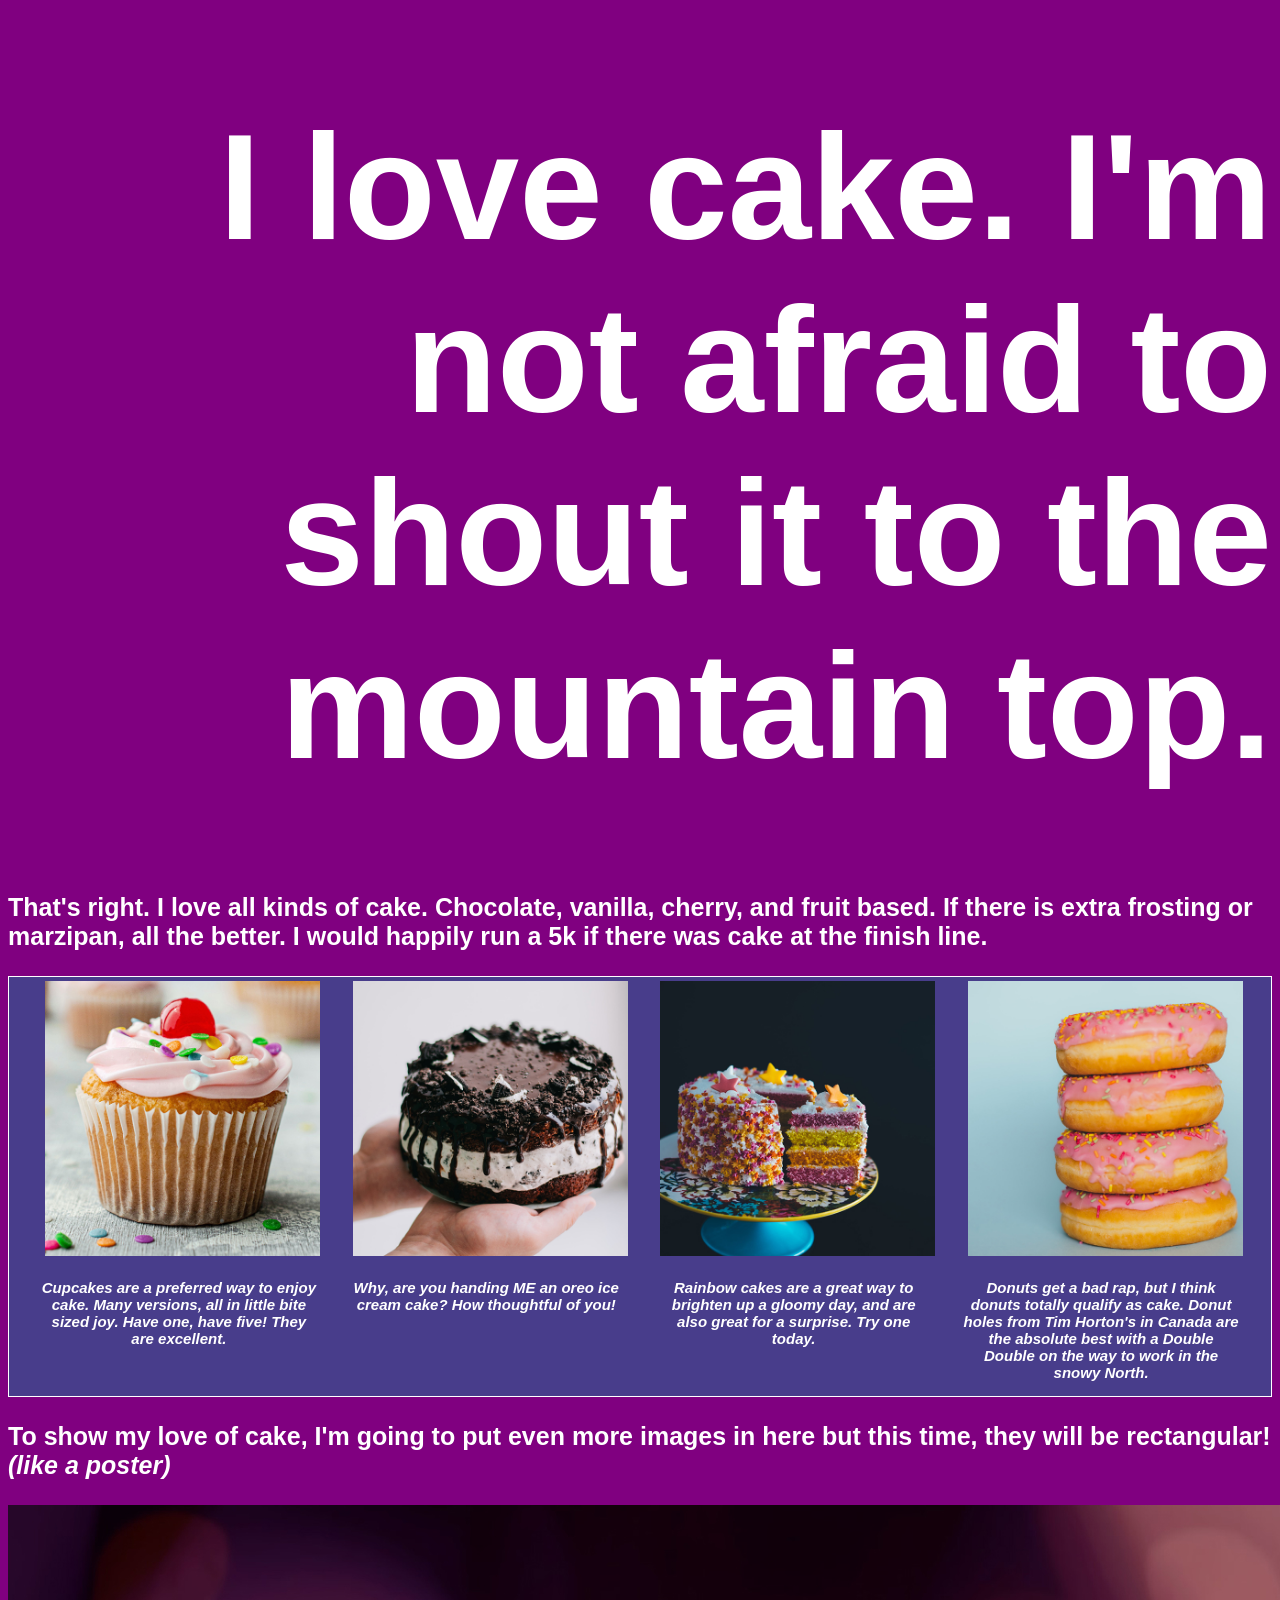
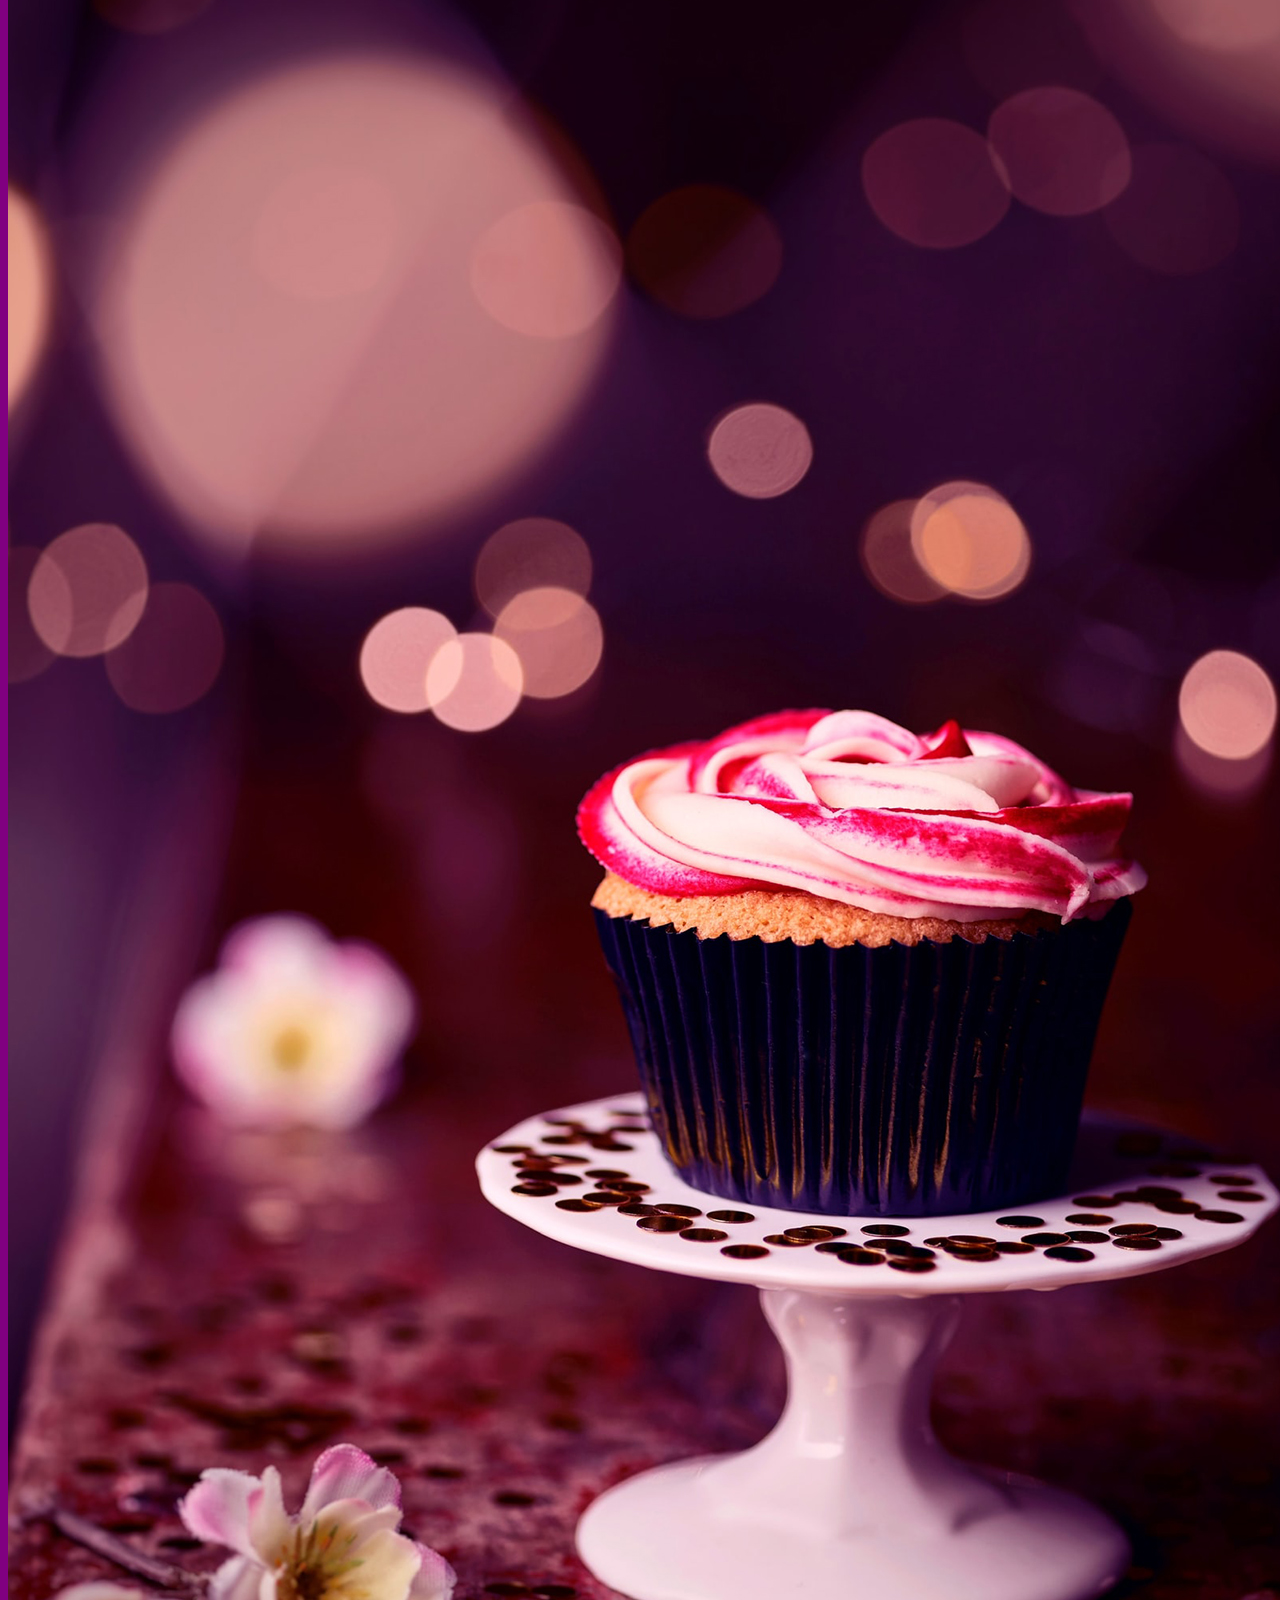
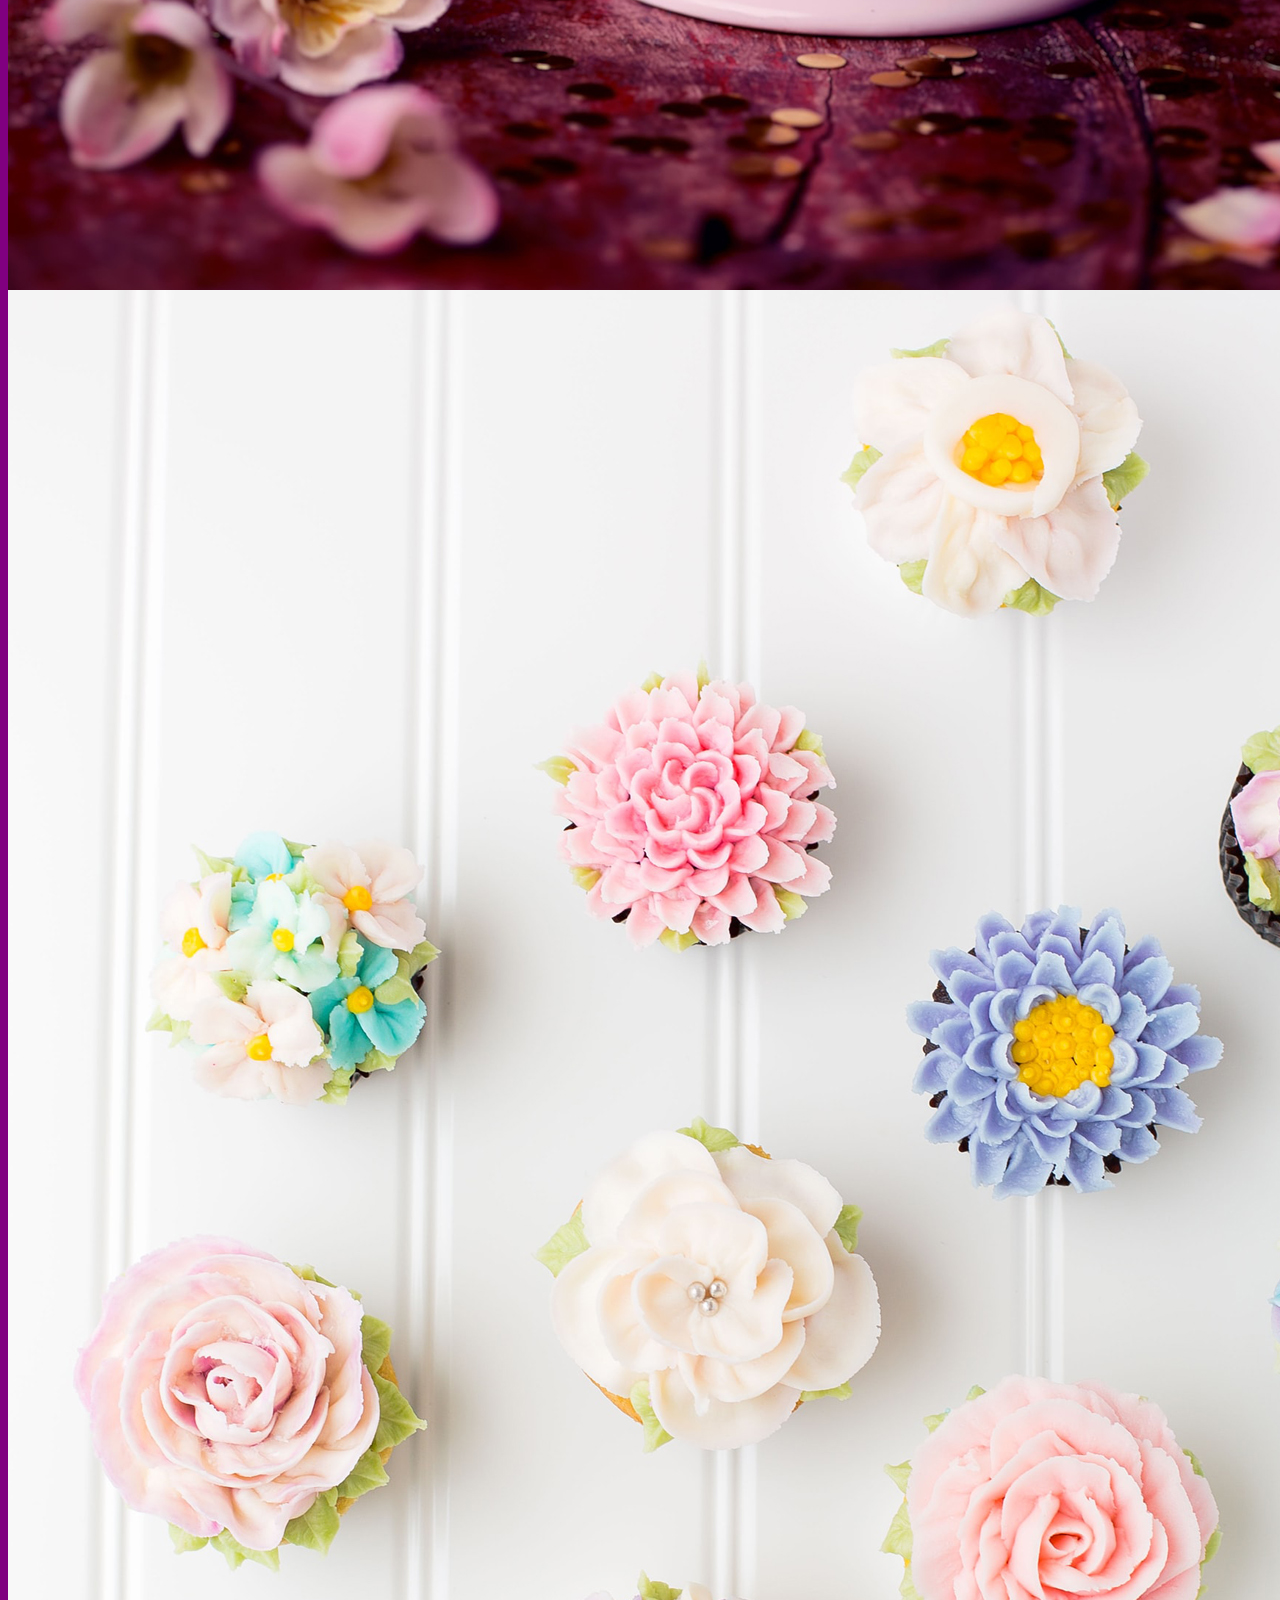
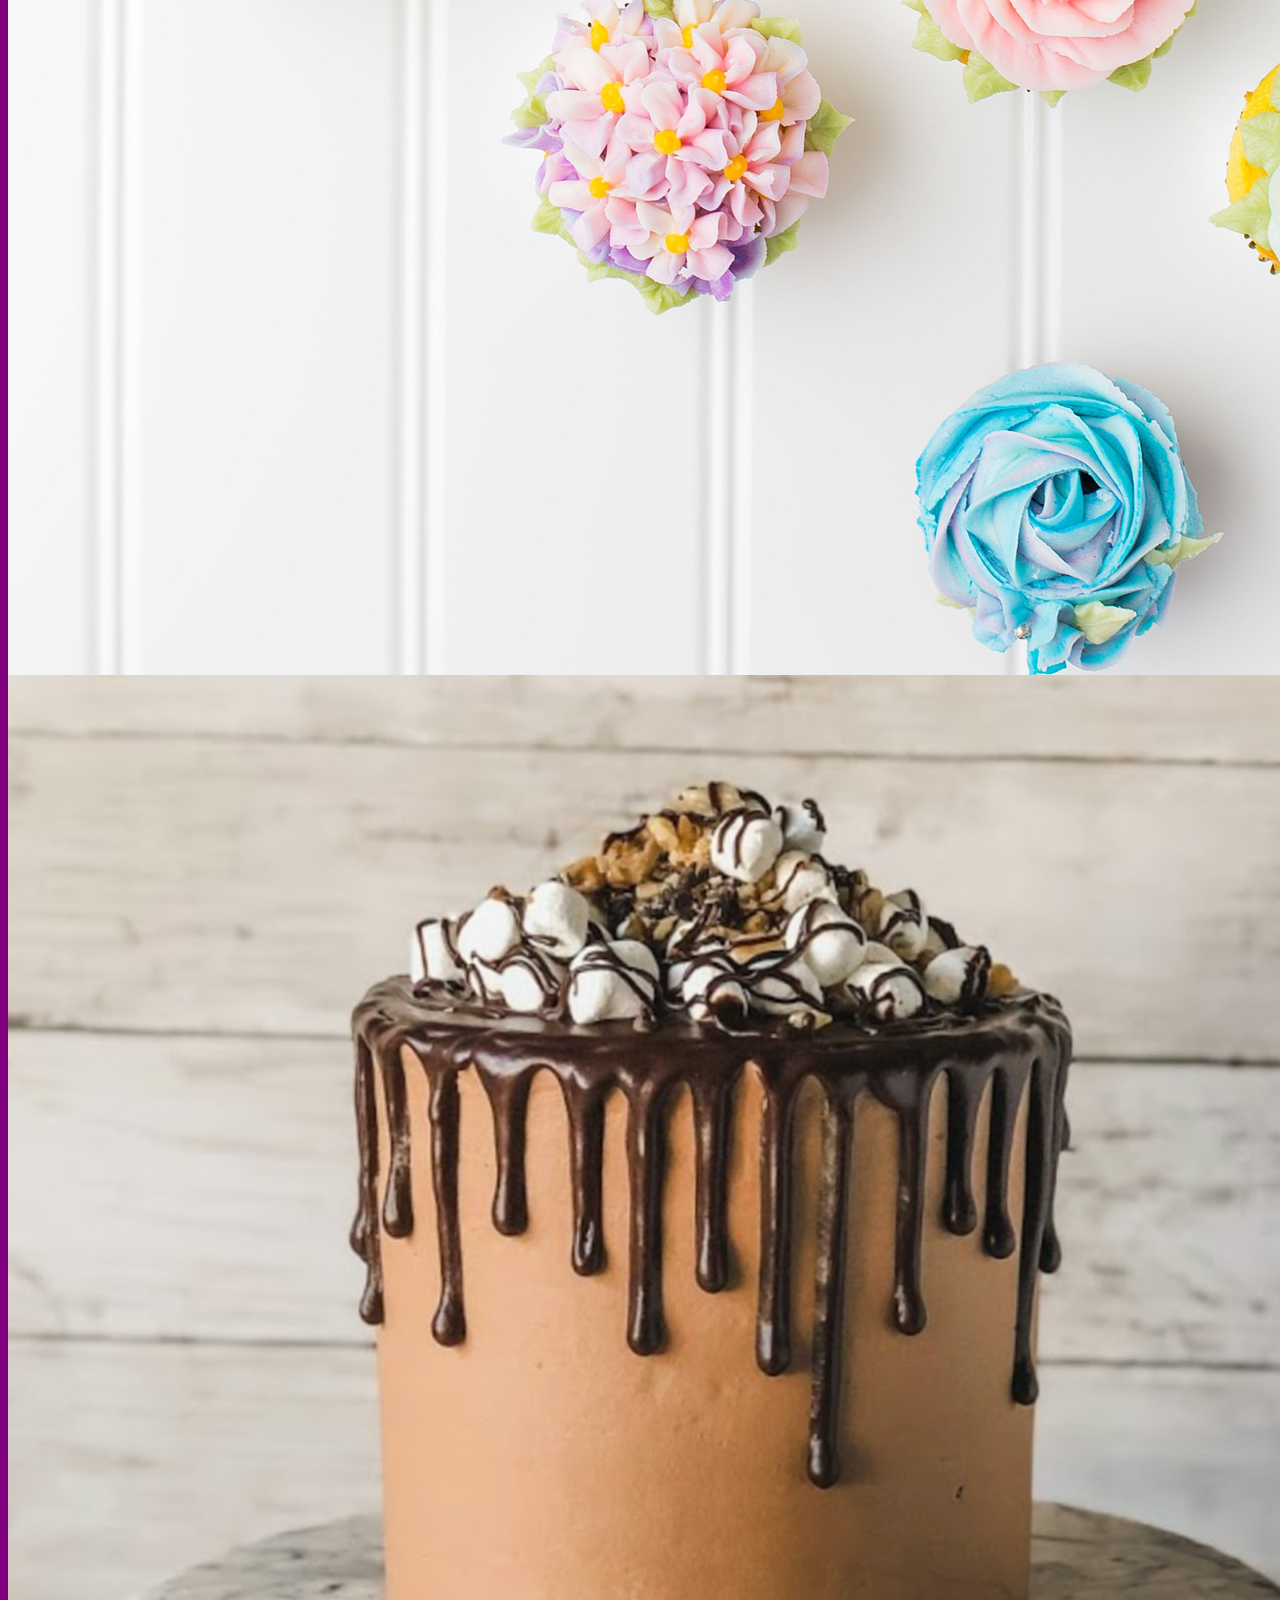
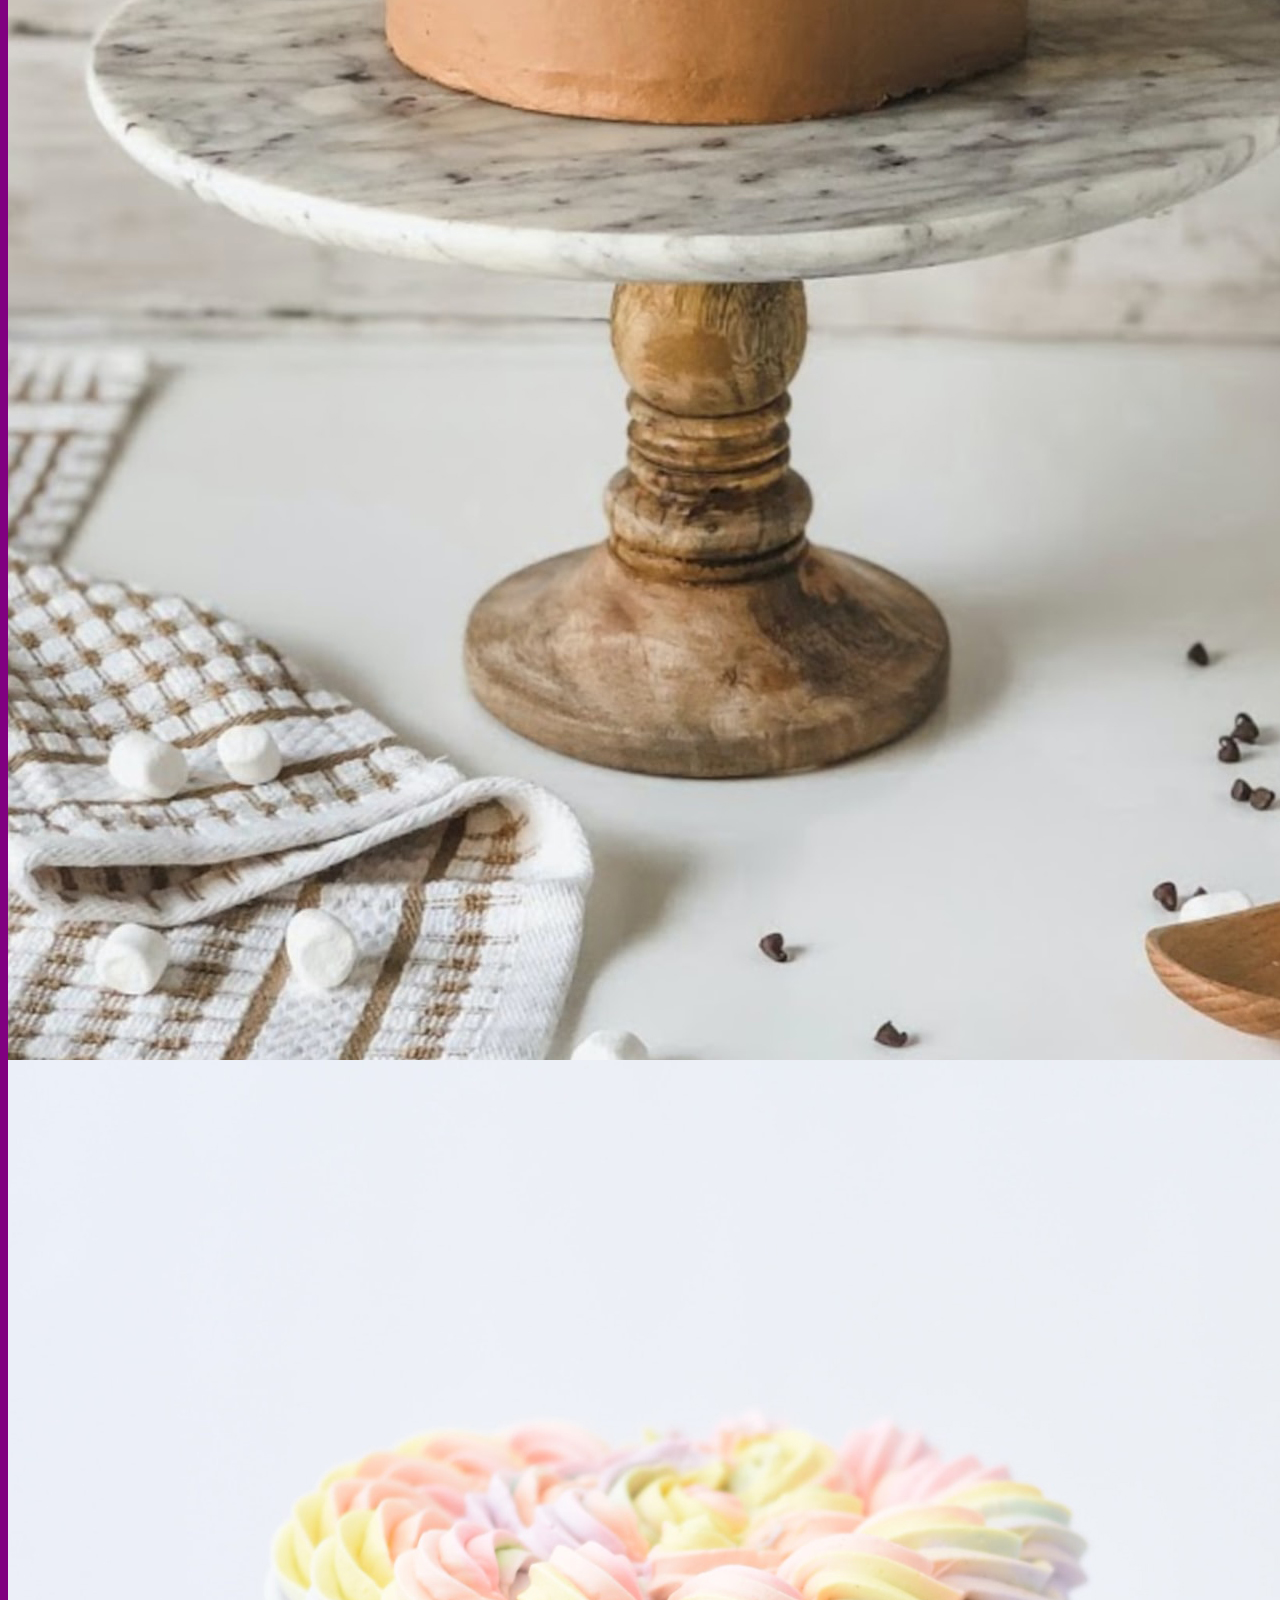
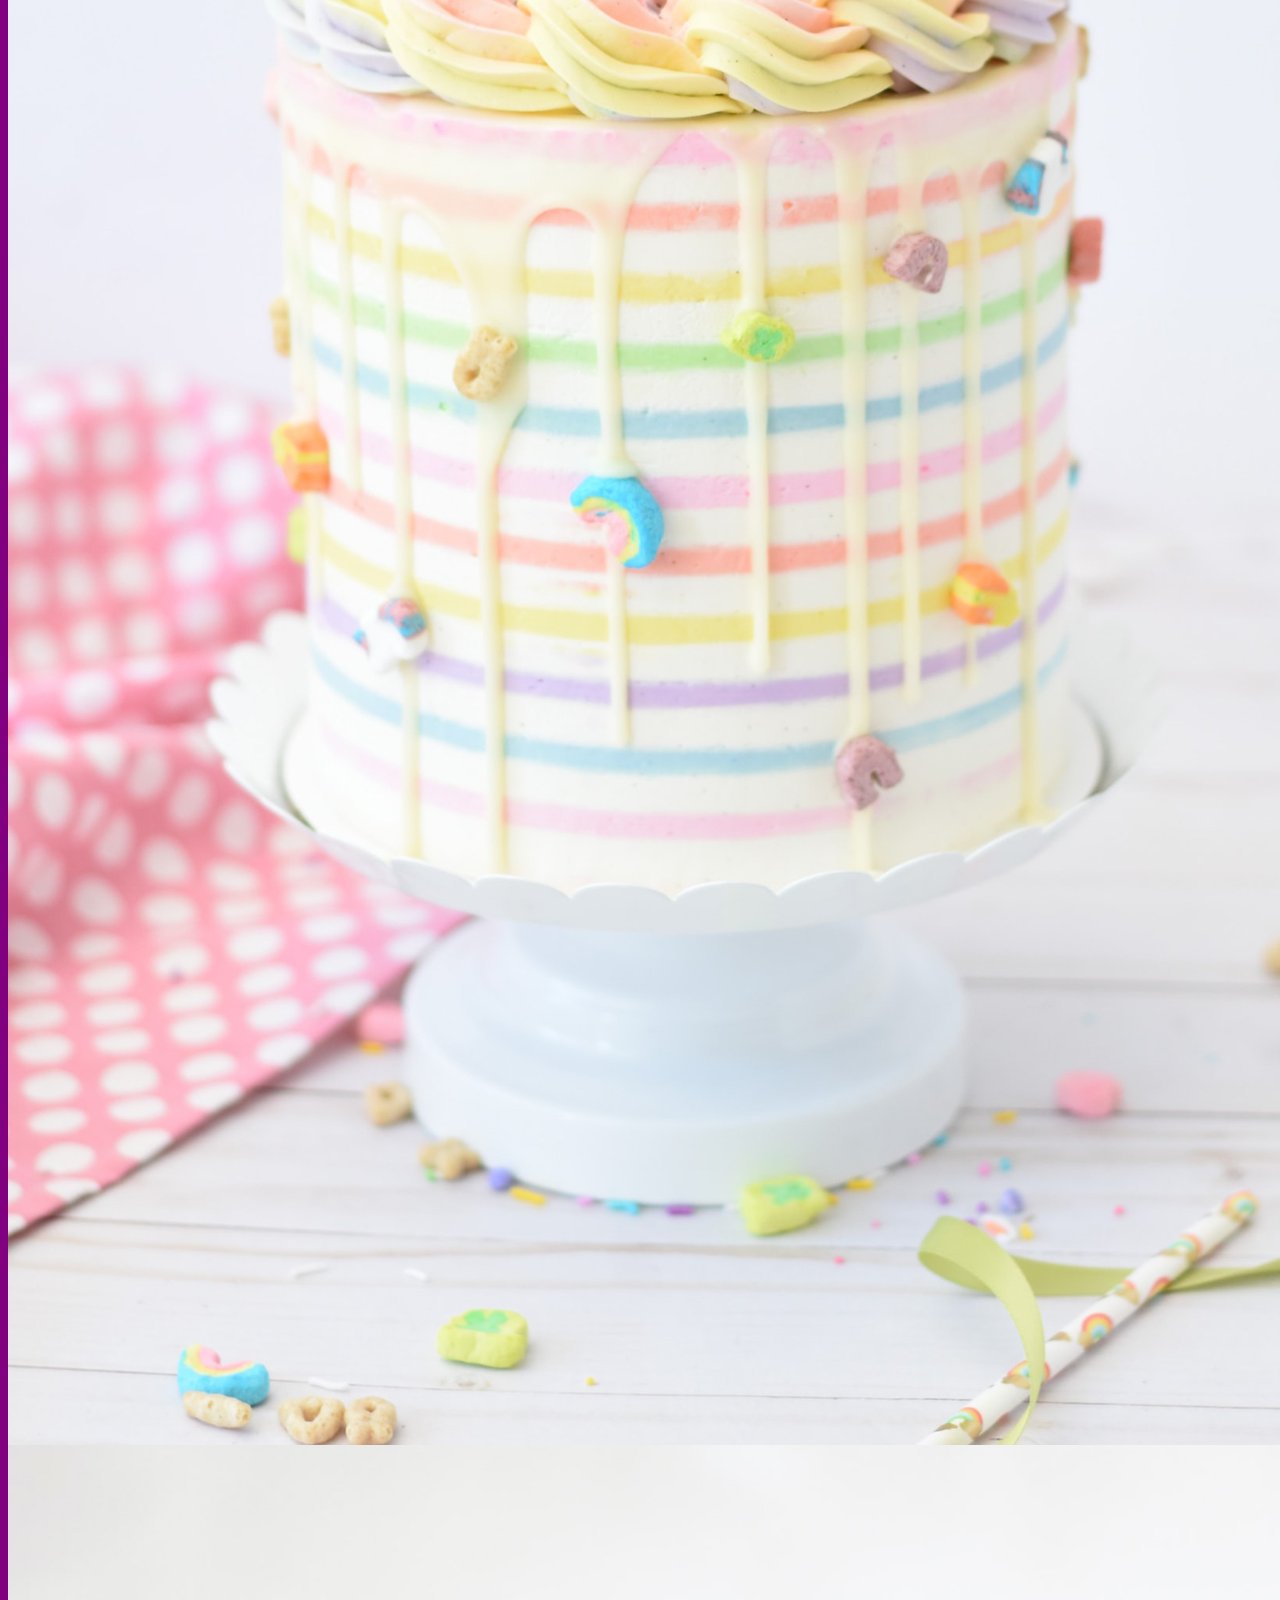
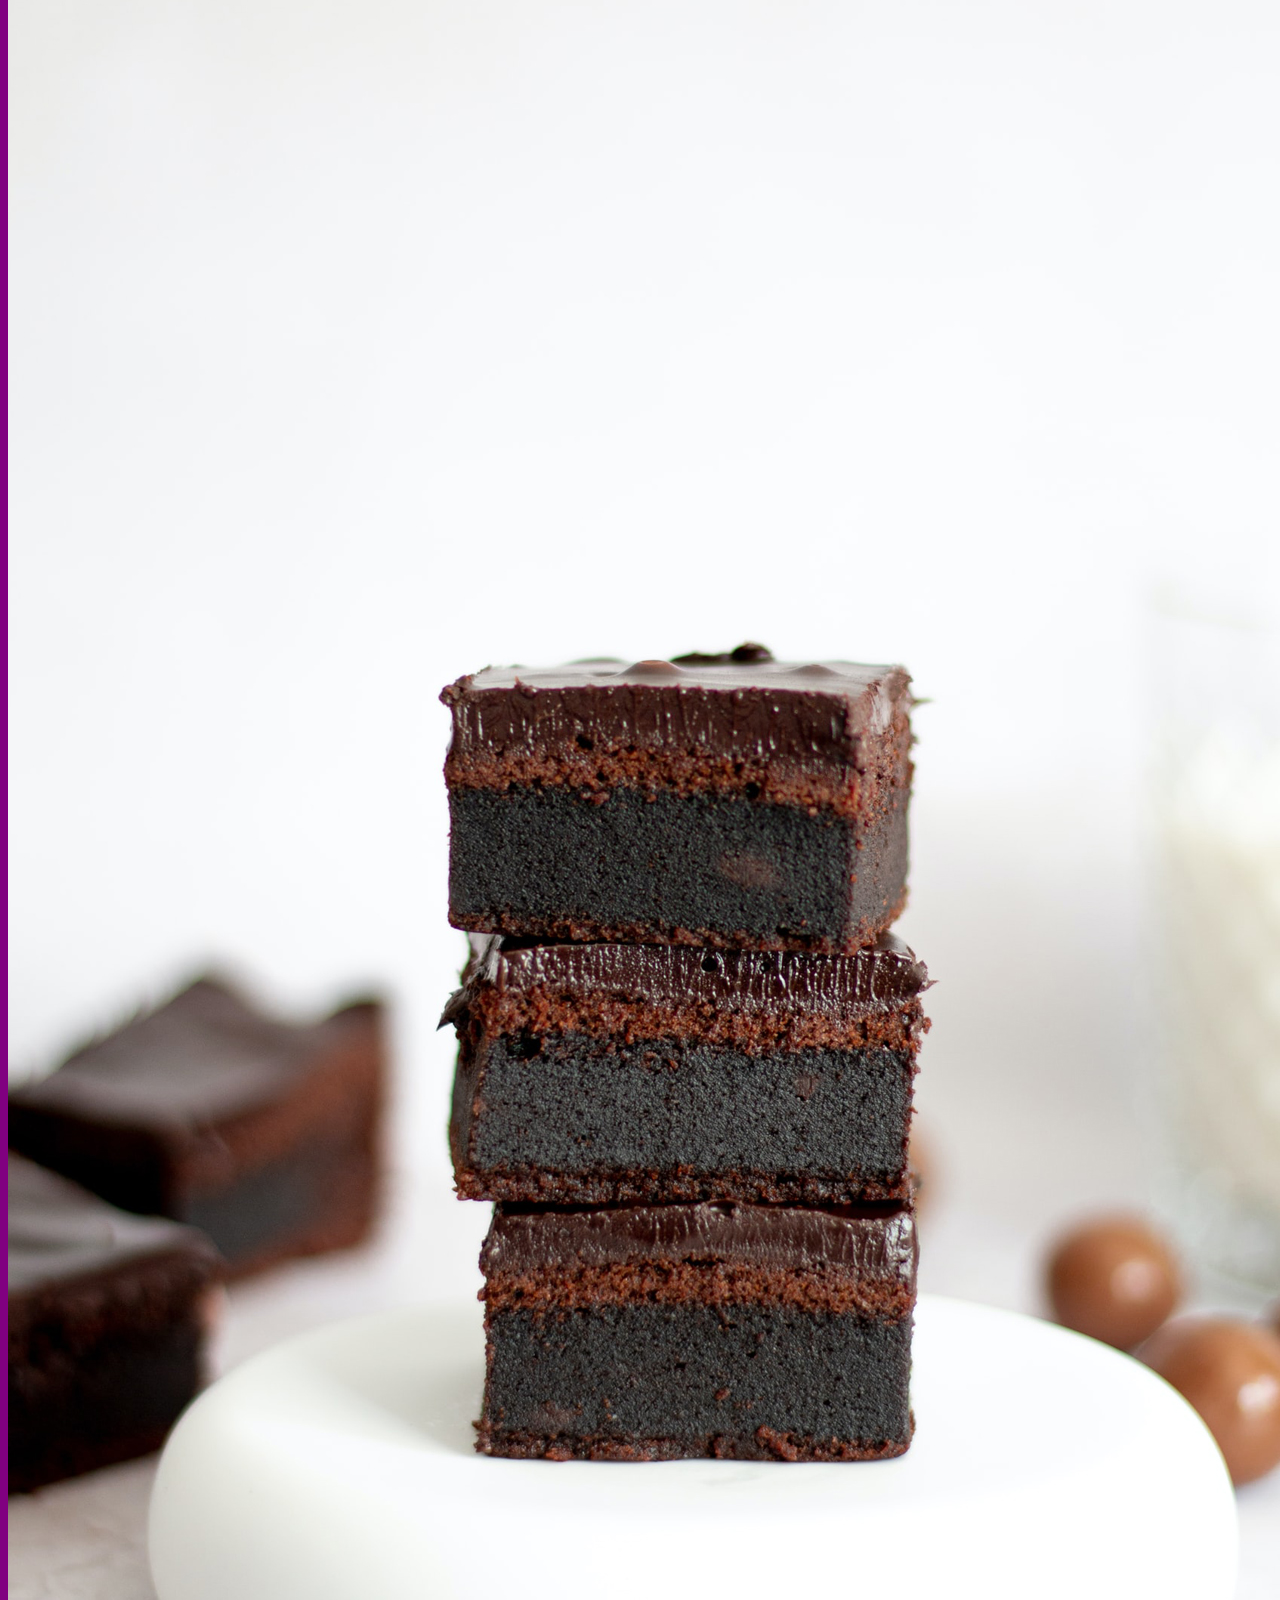
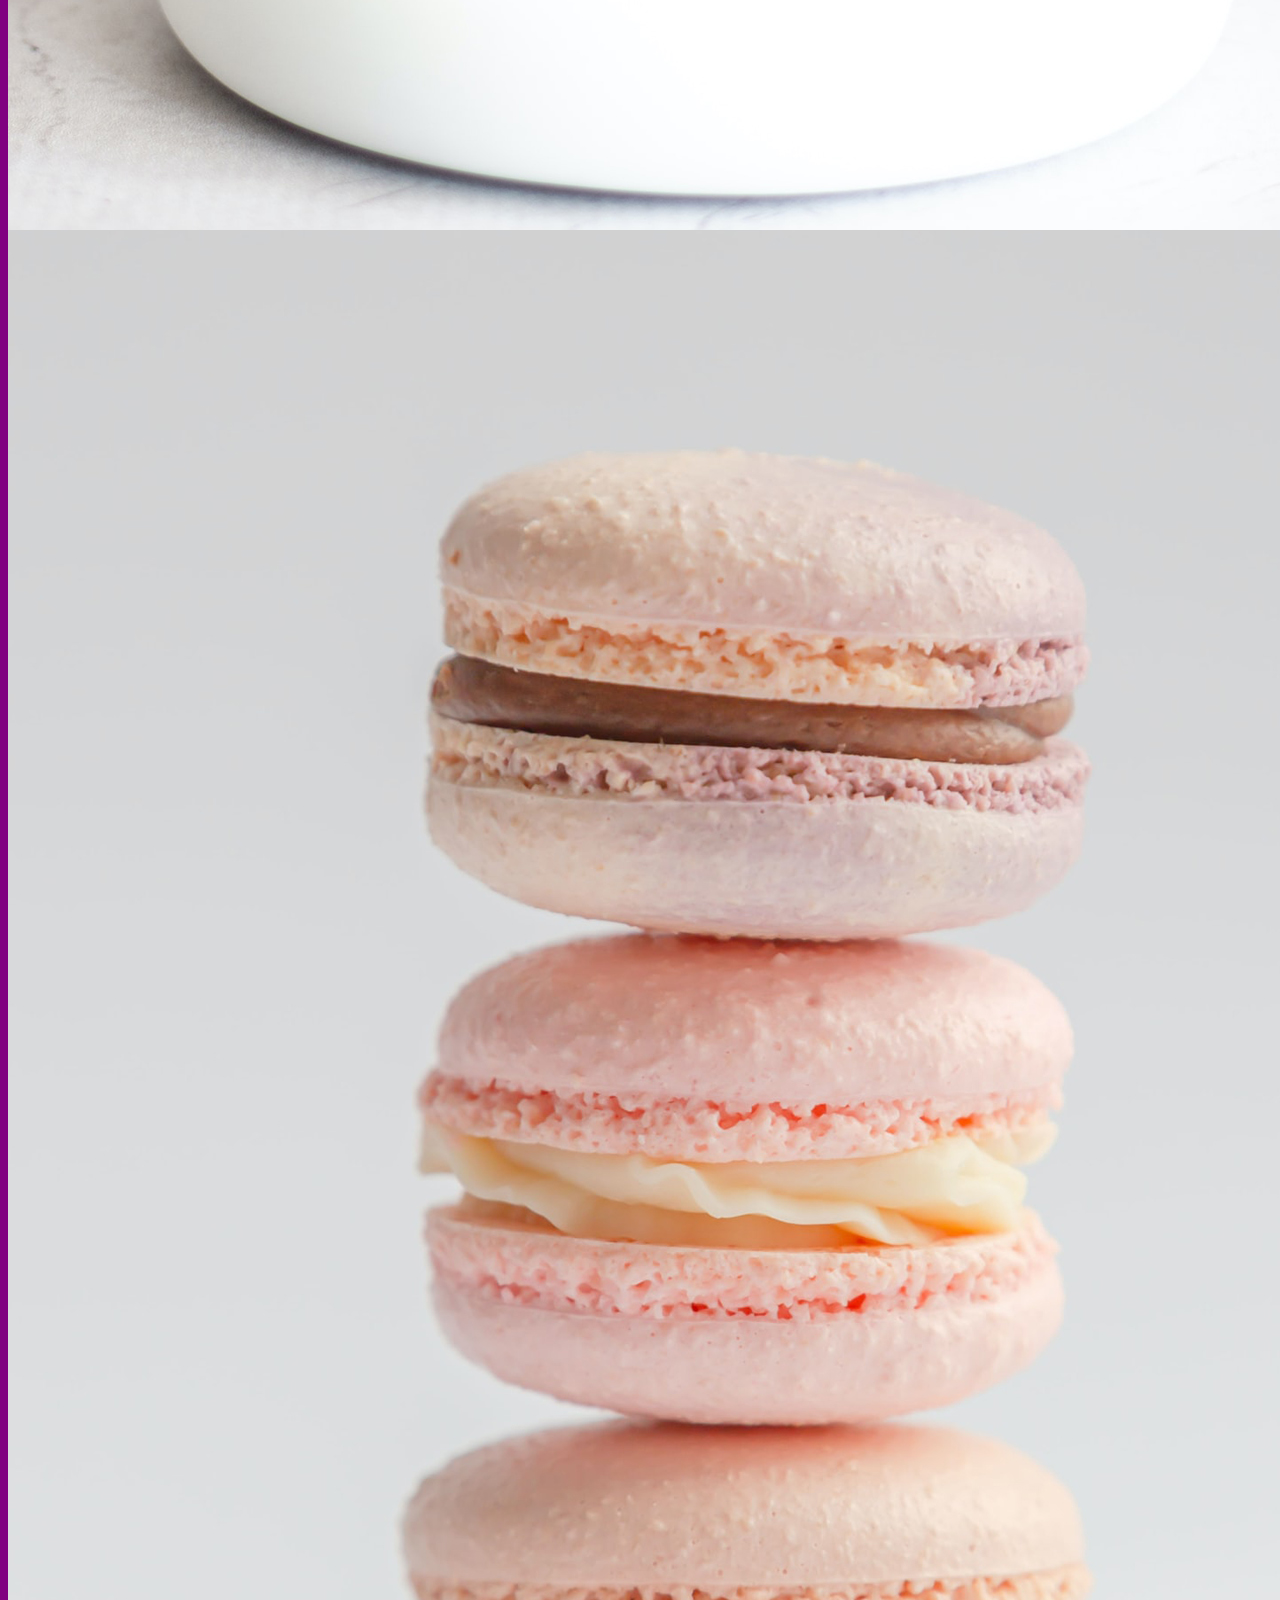
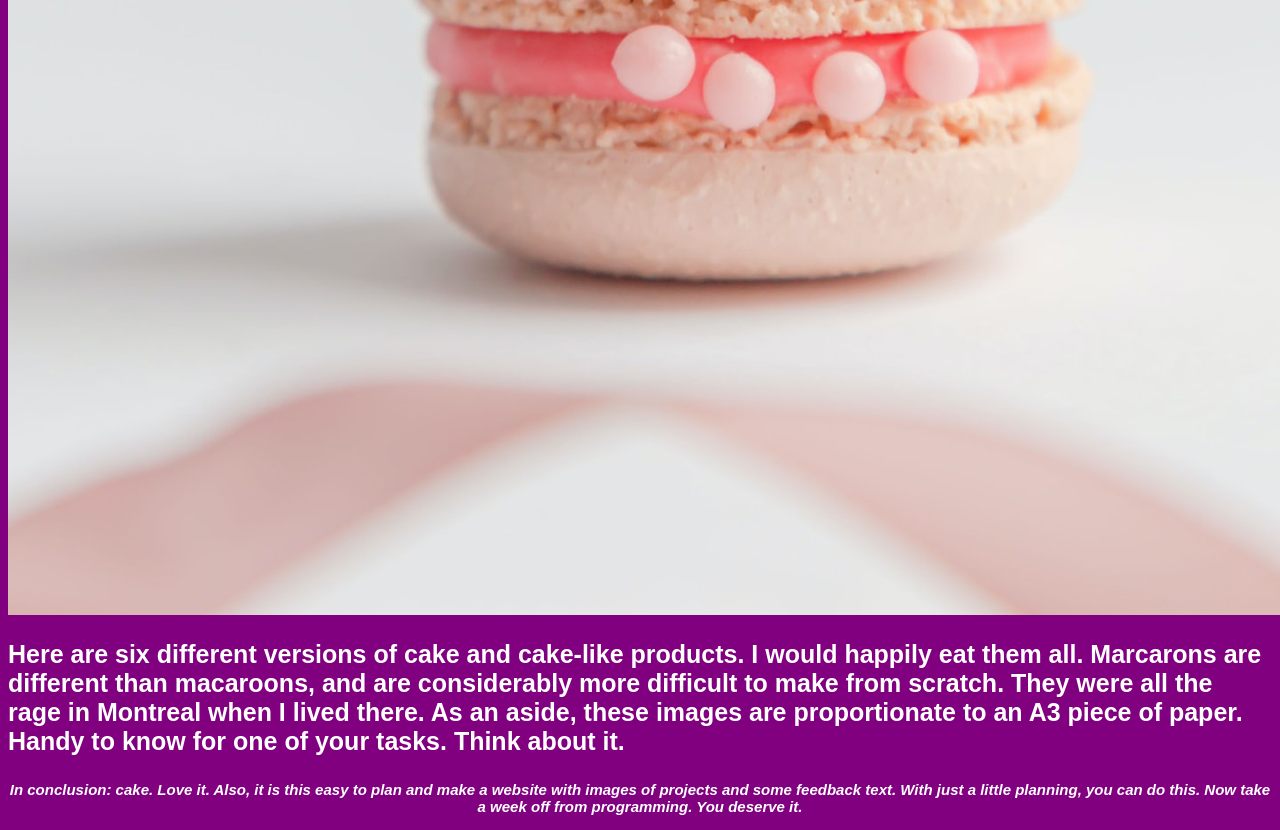
==== commit 632e45a0: "adding styles2.css page adding styles2.css page to the other files in the code" ====
--- a/cake.html
+++ b/cake.html
@@ -6,7 +6,7 @@
     <meta http-equiv="X-UA-Compatible" content="IE=edge">
     <meta name="viewport" content="width=device-width, initial-scale=1.0">
     <link rel='stylesheet' href='style.css'/>
-
+    <link rel='stylesheet' href='styles2.css'/>
   
 
     <title>I Love Cake</title>
--- a/style.css
+++ b/style.css
@@ -53,4 +53,40 @@
 
 .pizza{
     width: 50%;
+}
+
+/* Cake page */
+.cake-text {
+    font-family: Verdana, Geneva, Tahoma, sans-serif;
+    text-align: left;
+    color: white;
+    font-size: 25px;
+    font-weight: bold;
+}
+
+.section-one {
+    border: 1px solid white;
+    background-color: darkslateblue;
+}
+
+.caption {
+    font-size: 15px;
+    font-style: italic;
+    text-align: center;
+}
+
+.container {
+    display: flex;
+    justify-content: space-evenly;
+    flex-wrap: wrap;
+}
+
+.cake-item {
+    width: 275px;
+    height: 275px;
+    padding: 4px;
+}
+
+.cake-group{
+    width: 275px;
 }
--- a/styles2.css
+++ b/styles2.css
@@ -0,0 +1,63 @@
+/* Un-comment by deleting the star and slash on the beginning and end of every style. Try different styles, look up what you can do and change, or the options VSC gives you*/
+/* ======================================== */
+
+
+/* ====poster section====*/
+
+
+/* below styles all sections */
+
+ 
+
+/* section { 
+    padding: 8px 0px 0px 0px;
+}  */
+
+
+
+/* below styles only "section 2" */
+
+
+
+/* .section-two {
+    padding: 6px 2px 2px 8px;
+    background-color: deepskyblue;
+}  */
+
+
+
+/* designating a % for width for an image allows a rescale when web brower moves */
+
+ /* .cake-poster-item {
+    border: 1px solid yellow; 
+    display: flex; 
+    flex-wrap: wrap;
+    width: 40%;   
+    padding: 10px; 
+ } */
+
+ 
+ /* .dark {
+    color: #333333;
+}  */
+
+ 
+/* .center {
+    text-align: center;
+}  */
+
+
+
+/*====footer styles====*/
+
+
+ /* footer {
+    
+    background-color: white;
+    
+}  */
+
+ /* .disclaimer {   
+    padding: 5px;
+    text-align: center;
+}  */
